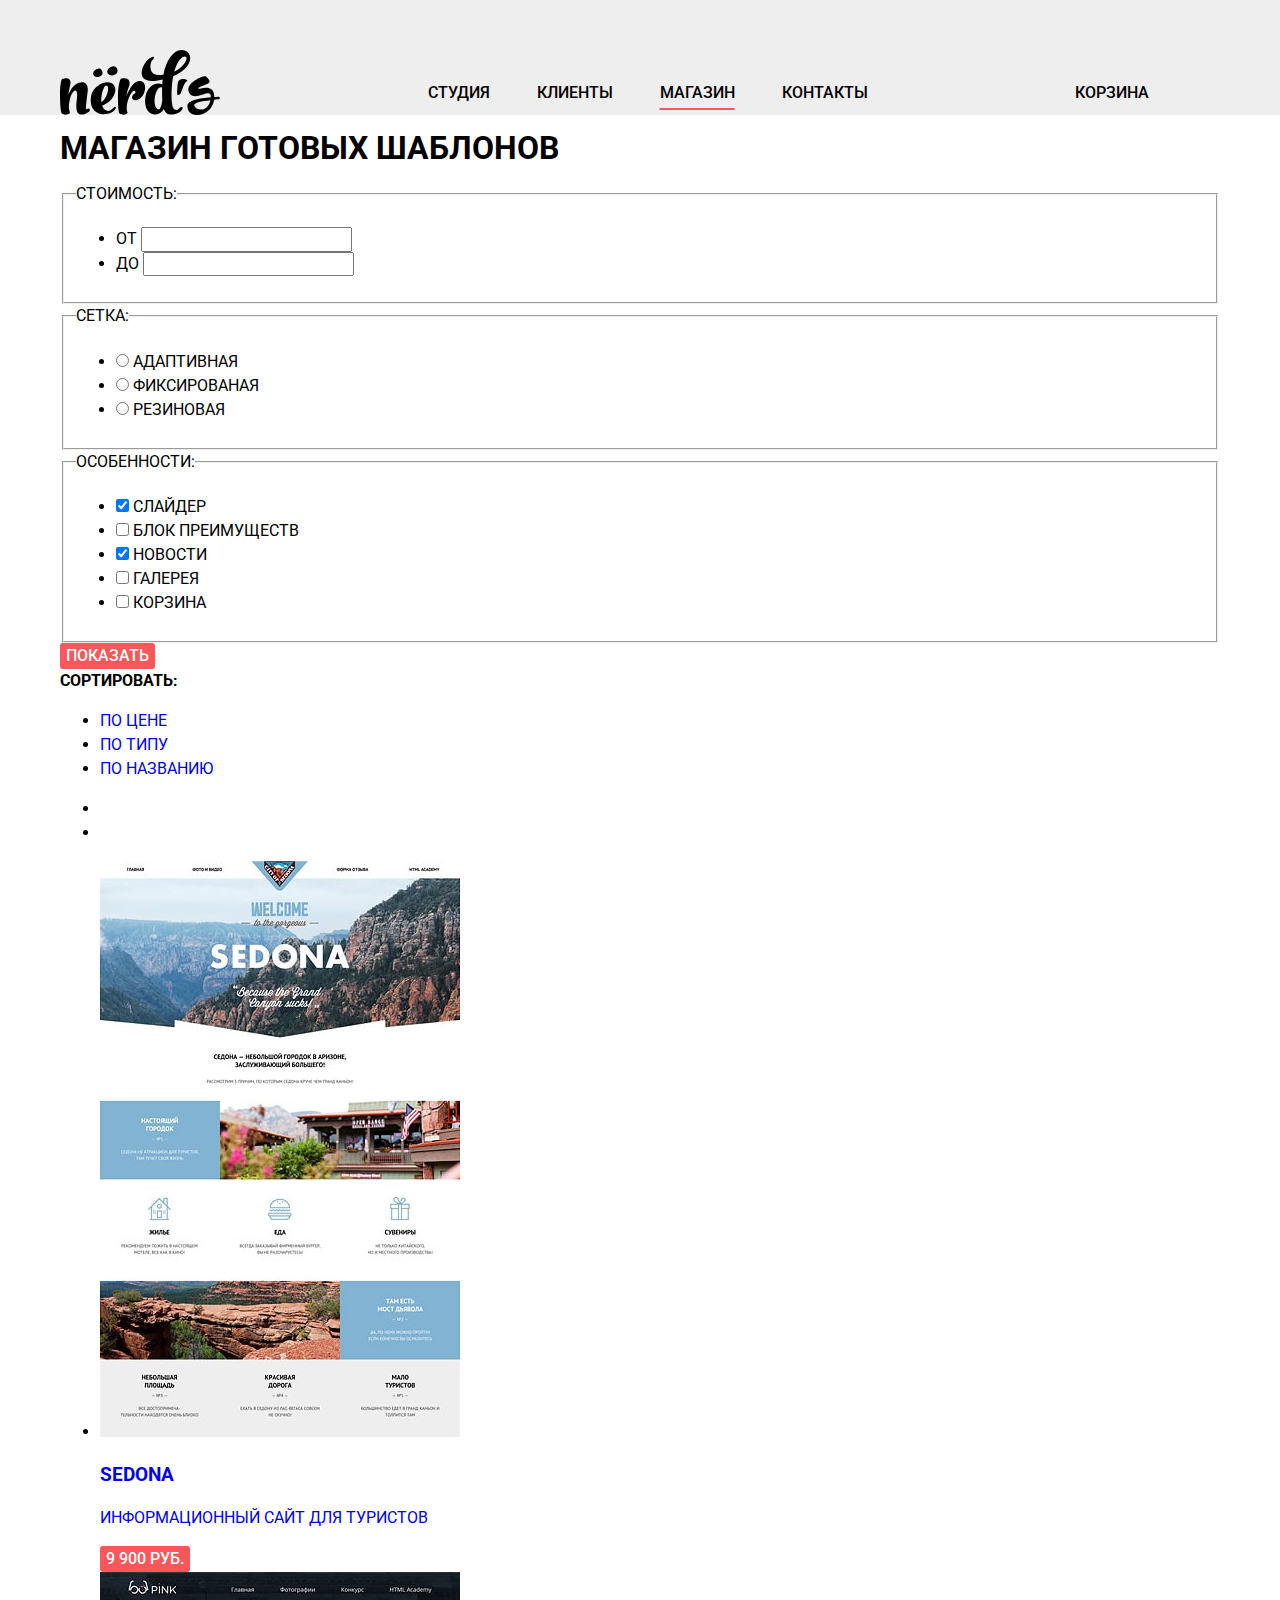
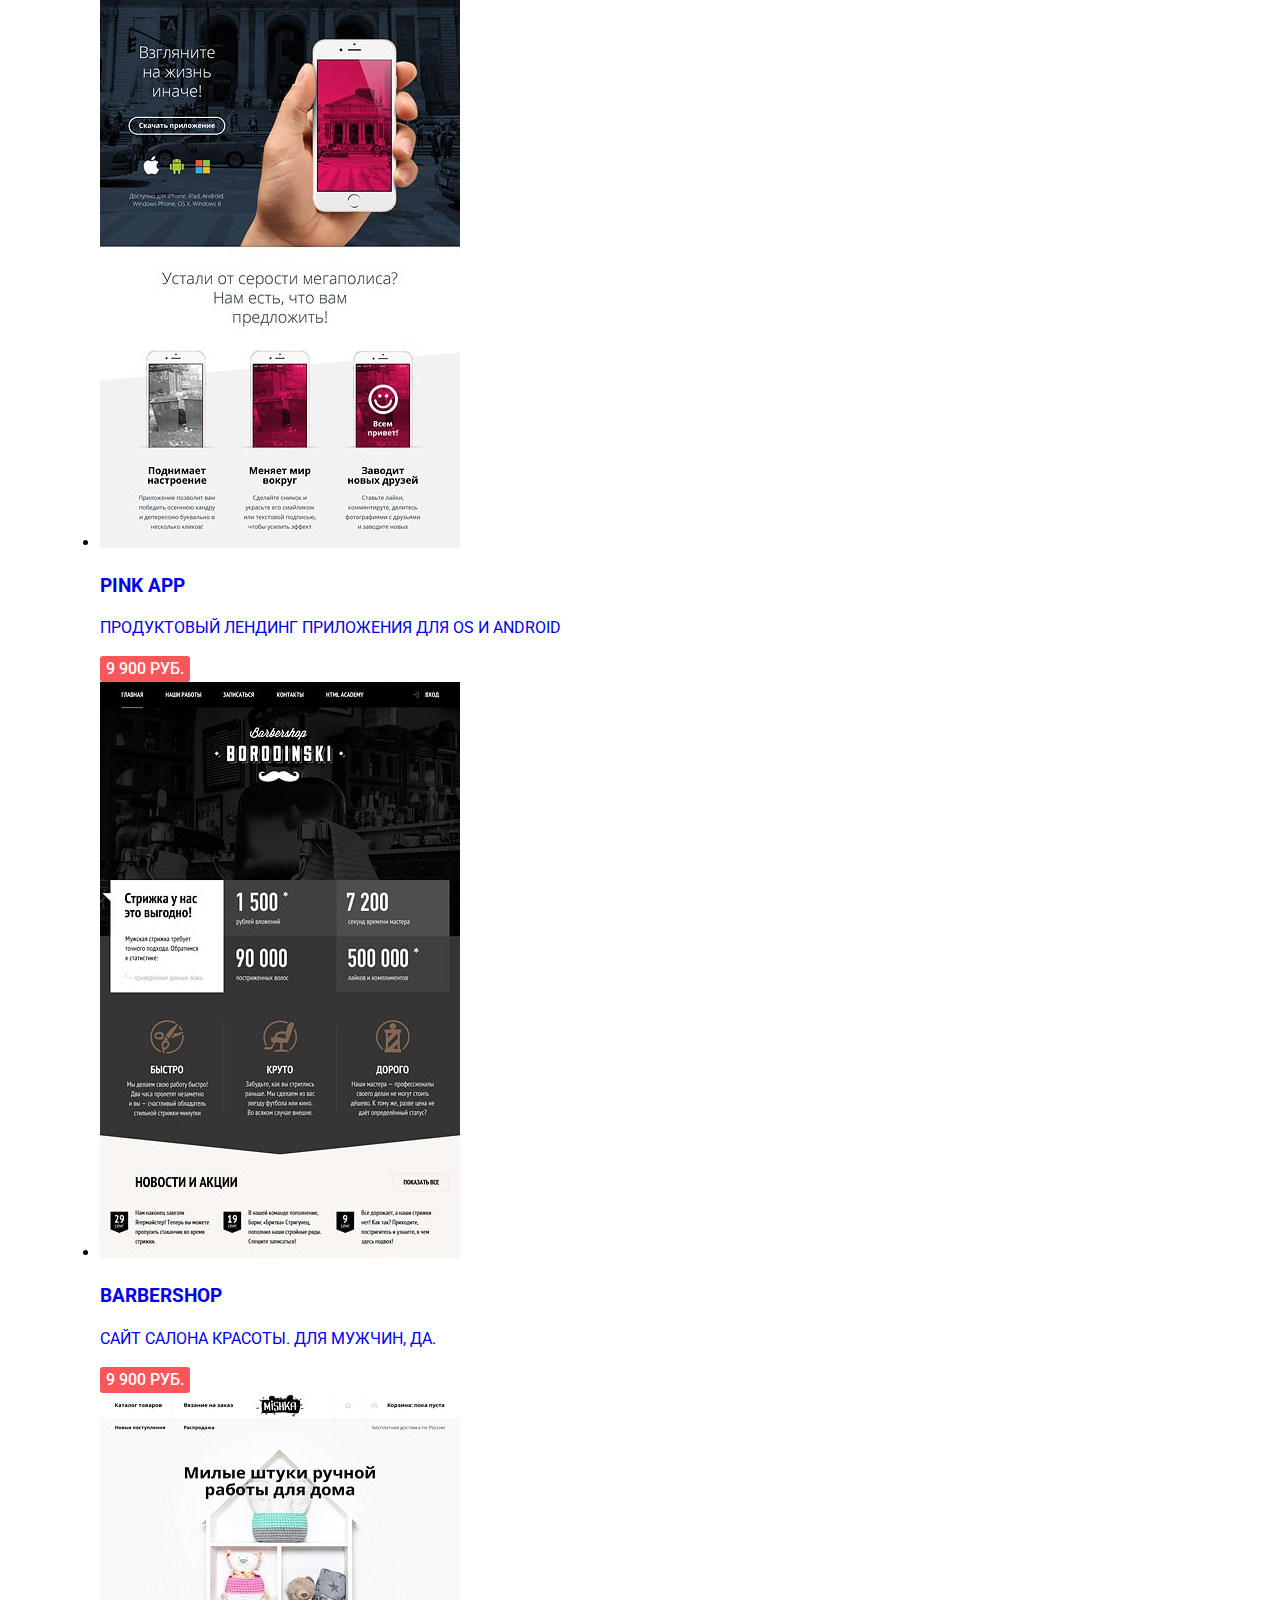
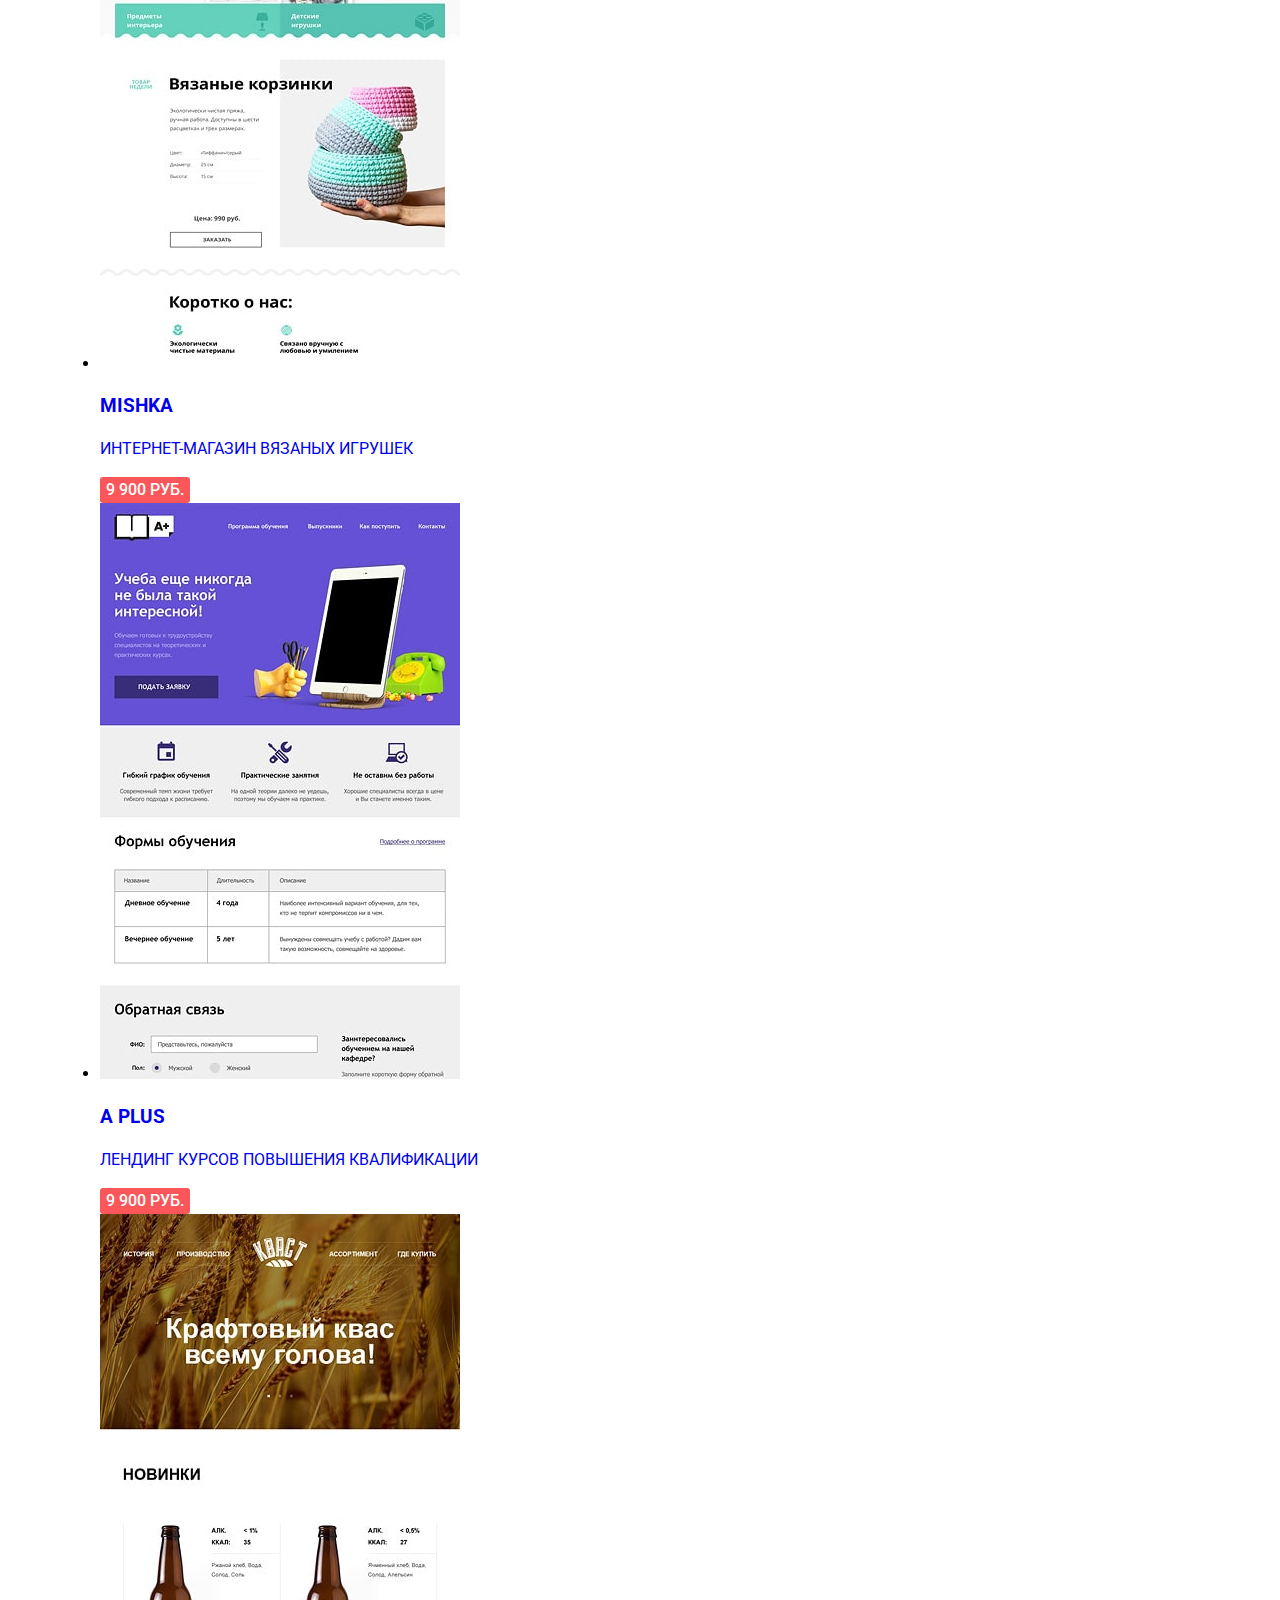
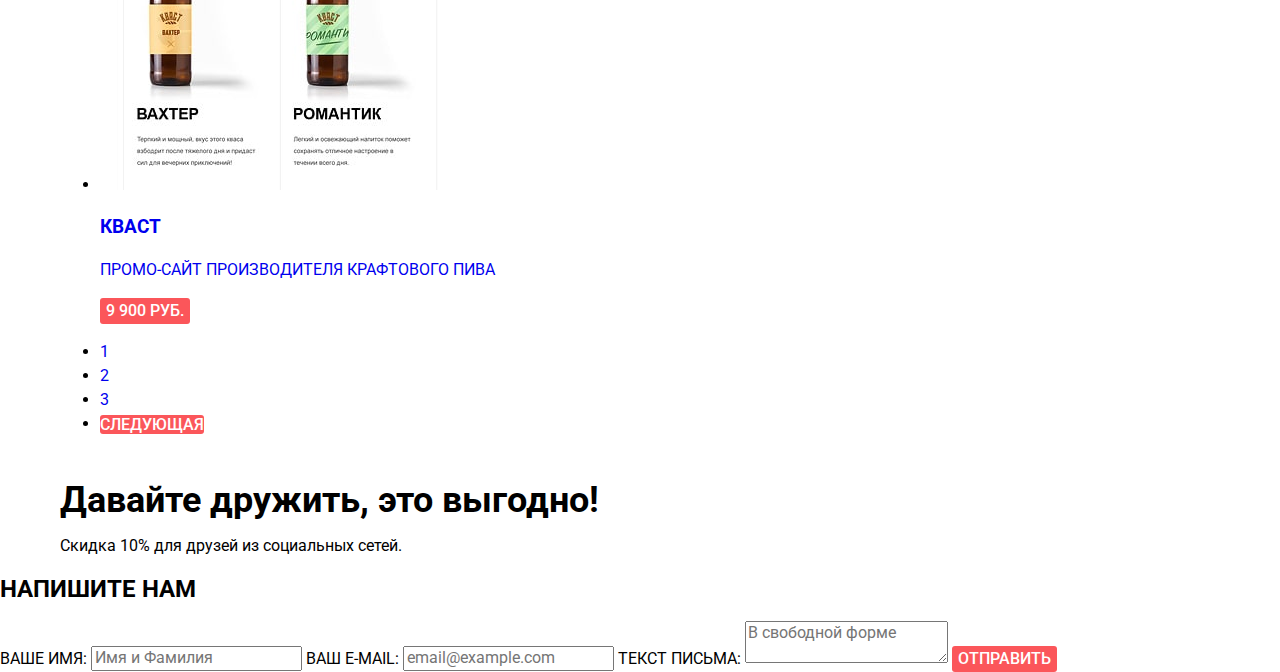
==== catalog.html @ 5591946a "правки по стилям" ====
<!DOCTYPE html>
<html lang="ru">
<head>
    <meta charset="UTF-8">
    <title>Каталог</title>
    <link rel="stylesheet" href="сss/normalize.css">
    <link rel="stylesheet" href="сss/style.css">
    <link rel="preconnect" href="https://fonts.googleapis.com">
<link rel="preconnect" href="https://fonts.gstatic.com" crossorigin>
<link href="https://fonts.googleapis.com/css2?family=Roboto:wght@400;500;700&display=swap" rel="stylesheet">
</head>
<body>
<header class="main-header">
    <div class="container">
    <nav class="site-navigation">
        <a class="main-header-logo" href="index.html">
        <img src="img/index-logo.svg" width="160" height="65" alt="Логотип компании Nerds">
        </a>
        <ul class="main-navigation">
            <li class="navigation-item">
                <a href="#">Студия</a>
            </li>
            <li class="navigation-item">
                <a href="#">Клиенты</a>
            </li>
            <li class="navigation-item">
                <a class="active" href="#">Магазин</a>
            </li>
            <li class="navigation-item">
                <a href="#">Контакты</a>
            </li>
        </ul>
        <ul class="user-navigation">
            <li>
                <a href="">Корзина</a>
            </li>
        </ul>
    </nav>
        </div>
</header>

<main class="container">
    <h1 class="page-header">Магазин готовых шаблонов</h1>
    <section class="main-filters">
        <h2 class="visually-hidden">Фильтр товаров</h2>
        <form action="https://echo.htmlcacademy.ru" method="post">
            <fieldset>
                <legend>Стоимость:</legend>
                <ul>
                    <li>
                        <label for="in">От</label>
                        <input type="number" name="in" id="in" min="0">
                    </li>
                    <li>
                        <label for="out">До</label>
                        <input type="number" name="out" id="out" max="30000">
                    </li>
                </ul>
            </fieldset>
            <fieldset>
                <legend>Сетка:</legend>
                <ul>
                    <li class="filter-option">
                        <input type="radio" name="product-group" value="adaptive" id="filter-adaptive">
                        <label for="filter-adaptive">Адаптивная</label>
                    </li>
                    <li class="filter-option">
                        <input type="radio" name="product-group" value="fix" id="filter-fix">
                        <label for="filter-fix">Фиксированая</label>
                    </li>
                    <li class="filter-option">
                        <input type="radio" name="product-group" value="rubber" id="filter-rubber">
                        <label for="filter-rubber">Резиновая</label>
                    </li>
                </ul>
            </fieldset>
            <fieldset>
                <legend>Особенности:</legend>
                <ul>
                    <li>
                        <input type="checkbox" name="slider" id="filter-slider" checked>
                        <label for="filter-slider">Слайдер</label>
                    </li>
                    <li>
                        <input type="checkbox" name="advantages" id="filter-advantages">
                        <label for="filter-advantages">Блок преимуществ</label>
                    </li>
                    <li>
                        <input type="checkbox" name="news" id="filter-news" checked>
                        <label for="filter-news">Новости</label>
                    </li>
                    <li>
                        <input type="checkbox" name="gallery" id="filter-gallery">
                        <label for="filter-gallery">Галерея</label>
                    </li>
                    <li>
                        <input type="checkbox" name="shopping-cart" id="filter-shopping-cart">
                        <label for="filter-shopping-cart">Корзина</label>
                    </li>
                </ul>
            </fieldset>
            <button class="button" type="submit">Показать</button>
        </form>
    </section>
    <section class="catalog">
        <h2 class="visually-hidden">Каталог шаблонов</h2>
        <b>Сортировать:</b>
        <ul class="type-sorting-list">
            <li>
                <a href="#">По цене</a>
            </li>
            <li>
                <a href="#">По типу</a>
            </li>
            <li>
                <a href="#">По названию</a>
            </li>
        </ul>
        <ul class="direction-sorting-list">
            <li>
                <a href="#">
                    <span class="visually-hidden">По убыванию</span>
                </a>
            </li>
            <li>
                <a href="#">
                    <span class="visually-hidden">По возрастанию</span>
                </a>
            </li>
        </ul>
        <ul class="catalog-list">
            <li class="catalog-item">
                <img src="img/sedona.jpg" width="360" height="576" alt="Фото проекта Sedona">
                <a href="#">
                    <h3>Sedona</h3>
                    <p>Информационный сайт для туристов</p>
                    <button class="button" type="submit">9 900 руб.</button>
                </a>
            </li>
            <li class="catalog-item">
                <img src="img/pink.jpg" width="360" height="576" alt="Фото проекта Pink">
                <a href="#">
                    <h3>Pink app</h3>
                    <p>Продуктовый лендинг приложения для OS и Android</p>
                    <button class="button" type="submit">9 900 руб.</button>
                </a>
            </li>
            <li class="catalog-item">
                <img src="img/barbershop.jpg" width="360" height="576" alt="Фото проекта borodinski">
                <a href="#">
                    <h3>Barbershop</h3>
                    <p>Сайт салона красоты. Для мужчин, да.</p>
                    <button class="button" type="submit">9 900 руб.</button>
                </a>
            </li>
            <li class="catalog-item">
                <img src="img/mishka.jpg" width="360" height="576" alt="Фото проекта Mishka">
                <a href="#">
                    <h3>Mishka</h3>
                    <p>Интернет-магазин вязаных игрушек</p>
                    <button class="button" type="submit">9 900 руб.</button>
                </a>
            </li>
            <li class="catalog-item">
                <img src="img/aplus.jpg" width="360" height="576" alt="Фото проекта apple">
                <a href="#">
                    <h3>A plus</h3>
                    <p>Лендинг курсов повышения квалификации</p>
                    <button class="button" type="submit">9 900 руб.</button>
                </a>
            </li>
            <li class="catalog-item">
                <img src="img/kvast.jpg" width="360" height="576" alt="Фото проекта Kvast">
                <a href="#">
                    <h3>Кваст</h3>
                    <p>Промо-сайт производителя крафтового пива</p>
                    <button class="button" type="submit">9 900 руб.</button>
                </a>
            </li>
        </ul>
    </section>
    <ul class="pagination-list">
        <li class="pagination-item">
            <a class="current" href="#">1</a>
        </li>
        <li class="pagination-item ">
            <a href="#">2</a>
        </li>
        <li class="pagination-item ">
            <a href="#">3</a>
        </li>
        <li class="pagination-item ">
            <a class="next-page button" href="#">Следующая</a>
        </li>
    </ul>
</main>

<footer class="main-footer container">
    <ul class="social-list">
        <li class="social-item">
            <a href="https://vk.com">
                <img src="img/vk-icon.svg" width="26" height="15" alt="Ссылка на Вконтакте">
            </a>
        </li>
        <li class="social-item">
            <a href="https://facebook.com">
                <img src="img/fb-icon.svg" width="12" height="22" alt="Ссылка на facebook.com">
            </a>
        </li>
        <li class="social-item">
            <a href="https://instagram.com">
                <img src="img/insta-icon.svg" width="21" height="21" alt="Ссылка на instagram.com">
            </a>
        </li>
    </ul>
    <b class="slogan">Давайте дружить, это выгодно!</b>
    <p class="discount">Скидка 10% для друзей из социальных сетей.</p>
</footer>

<section class="write-us">
    <h2>Напишите нам</h2>
    <form action="https://echo.htmlcacademy.ru" method="post">
        <label for="name">Ваше имя:</label>
        <input type="text" name="name" id="name" placeholder="Имя и Фамилия" required>
        <label for="e-mail">Ваш e-mail:</label>
        <input type="text" name="email" id="e-mail" placeholder="email@example.com" required>
        <label for="text">Текст письма:</label>
        <textarea id="text" placeholder="В свободной форме" required></textarea>
        <button class="button" type="submit">Отправить</button>
    </form>
</section>

</body>
</html>
---- сss/style.css ----
:root {
    --color-primary: #fb565a;
    --color-second: #00ca74;
    --color-third: #efc84a;
    --color-fourth: #eeeeee;
    --color-fifth: #000000;
}

/*Временно отключил блоки*/
.block-hero-2,
.block-hero-3 {
    display: none;
}

body {
    padding: 0;
    margin: 0;
    font-family: 'Roboto', sans-serif;
    font-size: 16px;
    line-height: 24px;
    font-weight: 400;
    text-transform: uppercase;
    background-color: #ffffff;
}

.container {
    width: 1160px;
    margin: 0 auto;
    padding: 0 20px;
}

.visually-hidden:not(:focus):not(:active) {
    position: absolute;
    width: 1px;
    height: 1px;
    margin: -1px;
    border: 0;
    padding: 0;
    white-space: nowrap;
    clip-path: inset(100%);
    clip: rect(0 0 0 0);
    overflow: hidden;
}

a {
    text-decoration: none;
}

img {
max-width: 100%;
height: auto;
}

.button {
    font: inherit;
    text-align: center;
    color: #ffffff;
    vertical-align: middle;
    text-transform: uppercase;
    background-color: var(--color-primary);
    border: none;
    border-radius: 3px;
    font-weight: 500;
}

.main-header {
    background-color: var(--color-fourth);
}

.main-header .container {
    display: flex;
    justify-content: space-between;
}

.site-navigation {
    display: flex;
    flex-wrap: wrap;
    width: 1160px;
    justify-content: space-between;
    padding-top: 50px;
}

.main-header-logo {
    width: 160px;
    height: 65px;
}

.main-header-logo:hover {
    opacity: 0.8;
}

.main-header-logo:active {
    opacity: 0.3;
}

.main-navigation {
    display: flex;
    justify-content: space-between;
    width: 440px;
    margin: 0;
    padding: 0;
    padding-top: 28px;
    list-style: none;
}

.main-navigation a {
    font-size: 16px;
    line-height: 30px;
    font-weight: 500;
    color: var(--color-fifth);
}

.user-navigation {
    width: 145px;
    margin: 0;
    padding: 0;
    padding-top: 28px;
    list-style: none;
}

.user-navigation a {
    font-size: 16px;
    line-height: 30px;
    font-weight: 500;
    color: var(--color-fifth);
}

.main-navigation a:hover,
.user-navigation a:hover {
    color: var(--color-primary);
}

.main-navigation a:active,
.user-navigation a:active {
    color: var(--color-fifth);
    opacity: 0.3;
}

.active {
    text-decoration-line: underline;
    text-decoration-style: solid;
    text-decoration-color: var(--color-primary);
    text-decoration-thickness: 2px;
    text-underline-offset: 10px;
}

.wrapper {
    background-color: var(--color-fourth);
}

.slider {
    margin-bottom: 80px;
}

.sliders-list {
    width: 400px;
    margin: 0;
    padding: 0;
    list-style: none;
}

.slide {
    padding-top: 80px;
    padding-bottom: 80px;
}

.slide p:first-child {
    margin: 0;
    margin-bottom: 25px;
    padding: 0;
    font-size: 55px;
    line-height: 55px;
    text-transform: none;
    font-weight: 500;
    color: var(--color-fifth);
}

.slide p:nth-child(2) {
    margin: 0;
    padding: 0;
    margin-bottom: 45px;
    font-size: 16px;
    line-height: 24px;
    font-weight: 400;
    text-transform: none;
    color: var(--color-fifth);
}

.slide a {
    padding: 18px 53px;
    font-size: 18px;
    line-height: 18px;
    font-weight: 500;
}

.slide a:hover {
    background-color: #e74246;
}

.slide a:active {
    background-color: #d7373b;
    color: rgba(255, 255, 255, 0.3);
}

.services {
    padding-bottom: 80px;
    margin-bottom: 40px;
    border-bottom: 2px solid var(--color-fourth);
}

.services-list {
    width: 1100px;
    display: flex;
    justify-content: space-between;
    flex-wrap: wrap;
    margin: 0;
    padding: 0;

    list-style: none;
}

.services-item {
    display: flex;
    flex-direction: column;
    width: 300px;
}

.services-item img {
    order: 1;
}

.services-item h2 {
    margin: 0;
    padding: 0;
    padding-top: 30px;
    padding-bottom: 30px;
    order: 2;
}

.services-item p {
    order: 3;
    margin: 0;
    margin-bottom: 40px;
    padding: 0;
    text-transform: none;
}

.services-item button {
    width: 160px;
    order: 4;
    font-size: 16px;
    line-height: 18px;
    padding: 17px 40px;
}

.services-item:first-child button:hover {
    background-color: #e74246;
}

.services-item:first-child button:active {
    color: rgba(255,255,255,0.3);
    background-color: #d7373b;
}

.services-item:nth-child(2) button {
    background-color: var(--color-second);
}

.services-item:nth-child(2) button:hover {
    background-color: #00bc6c;
}

.services-item:nth-child(2) button:active {
    color: rgba(255,255,255,0.3);
    background-color: #00aa62;
}

.services-item:nth-child(3) button {
    background-color: var(--color-third);
}

.services-item:nth-child(3) button:hover {
    background-color: #eab534;
}

.services-item:nth-child(3) button:active {
    color: rgba(255,255,255,0.3);
    background-color: #e5a722;
}

.about-us {
    display: flex;
    justify-content: space-between;
    padding-bottom: 75px;
    border-bottom: 2px solid var(--color-fourth);
}

.company {
    width: 660px;
}

.company b {
    display: block;
    padding-top: 33px;
    font-size: 45px;
    line-height: 45px;
    font-weight: 500;
    text-transform: none;
}

.company p {
    margin: 0;
    margin-top: 45px;
    margin-bottom: 35px;
    padding: 0;
    text-transform: none;
}

.company h3 {
    font-size: 16px;
    line-height: 24px;
    font-weight: 700;
    margin-bottom: 40px;
}

.types-development-list {
    margin: 0;
    padding: 0;
    list-style: none;
}

.types-development-item {
    position: relative;
    padding-left: 35px;
    text-transform: none;
    margin-bottom: 30px;
}

.types-development-item::before {
    content: "";
    position: absolute;
    left: 0;
    top: 50%;
    transform: translateY(-50%);
    width: 25px;
    height: 2px;
    background-color: var(--color-primary);
}

.company-statistic {
    width: 360px;
}

.company-statistic img {
    margin-bottom: 40px;
}

.company-statistic b {
    display: block;
    font-weight: 700;
    margin-bottom: 50px;
}

.statistics-list {
    margin: 0;
    padding: 0;
    display: flex;
}

.statistics-list .statistics-item {
    display: flex;
    flex-direction: column;
    width: 120px;
}

.statistics-list .statistics-item dt {
    font-size: 45px;
    line-height: 45px;
    font-weight: 700;
    margin-bottom: 22px;
}

.statistics-list .statistics-item dt sup {
    font-size: 25px;
}

.statistics-list .statistics-item dd {
    margin: 0;
    padding: 0;
    text-transform: none;
}

.our-works {
    margin-bottom: 80px;
    border-bottom: 2px solid var(--color-fourth);
}

.our-works-list {
    display: flex;
    justify-content: space-between;
    align-items: center;
    margin: 0;
    padding: 0;
    padding-top: 46px;
    padding-bottom: 48px;
    list-style: none;
}

.our-works-item {
    position: relative;
}

.our-works-item:not(:nth-child(4n+4))::after {
    content: "";
    position: absolute;
    width: 2px;
    height: 52px;
    right: -70px;
    bottom: 60%;
    transform: translateY(50%);
    background-color: #eee;
}

.our-works-item a {
    opacity: 0.2;
}

.our-works-item a:hover {
    opacity: unset;
    transition: .6s ease-in-out;
}

.our-works-item:active {
    opacity: 0.2;
}

.contacts {
    position: relative;
    margin-bottom: 70px;
}

.contacts img {
    position: absolute;
    top: 0;
    left: 50%;
    z-index: 1;
    width: 100%;
    height: 416px;
    transform: translateX(-50%);
    object-fit: cover;
    object-position: 50% 50%;
}

.contacts iframe {
    position: relative;
    z-index: 2;
    width: 100%;
    border: none;
}

.contacts-info {
    position: absolute;
    background-color: #ffffff;
    top: 52px;
    width: 220px;
    padding: 48px 50px 47px;
    z-index: 2;
}

.contacts-info b {
    font-size: 18px;
    line-height: 30px;
    font-weight: 700;
    color: var(--color-fifth);
}

.contacts-text {
    margin: 0;
    margin-bottom: 20px;
    padding: 24px 0 0;
    font-size: 16px;
    line-height: 18px;
    text-transform: none;
    color: #666666;
}

.contacts-info span {
    font-size: 16px;
    line-height: 18px;
    text-transform: none;
    color: #666666;
}

.contacts-tel {
    margin: 0;
    margin-bottom: 40px;
    padding: 0;
}

.contacts-tel a {
    font-size: 16px;
    line-height: 18px;
    text-transform: none;
    color: #666666;
}

.contacts-info button {
    padding-top: 18px;
    padding-right: 44px;
    padding-bottom: 19px;
    padding-left: 44px;
}

.contacts-info button:hover {
   background-color: #e74246;
}

.contacts-info button:active {
   color: rgba(255,255,255,0.3);
    background-color: #d7373b;
}

.social-list {
    width: 400px;
    display: flex;
    flex-wrap: wrap;
    margin: 0;
    padding: 0;
    list-style: none;
}

.social-item {
    margin-right: 12px;
}

.slogan {
    font-size: 36px;
    line-height: 36px;
    color: var(--color-fifth);
    text-transform: none;
    font-weight: 700;
}

.discount {
    font-size: 16px;
    line-height: 22px;
    font-weight: 400;
    color: var(--color-fifth);
    text-transform: none;
}
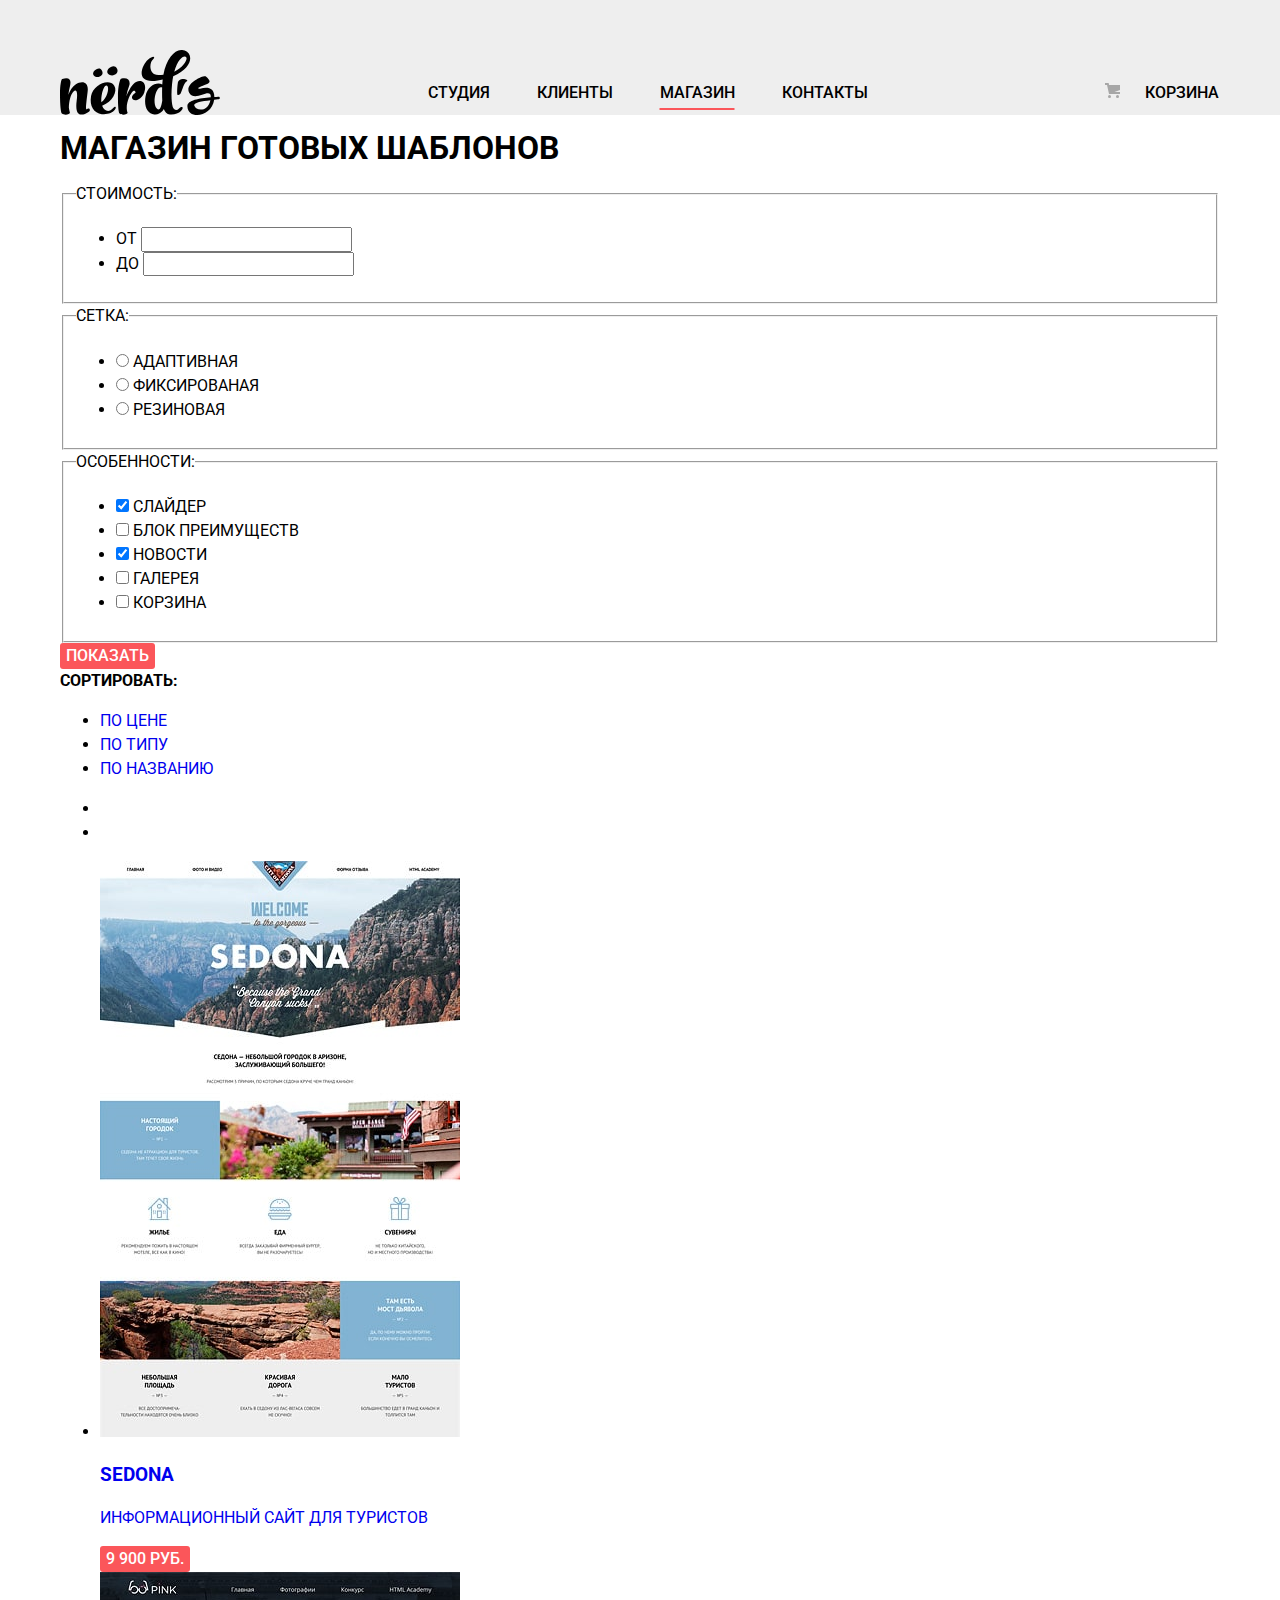
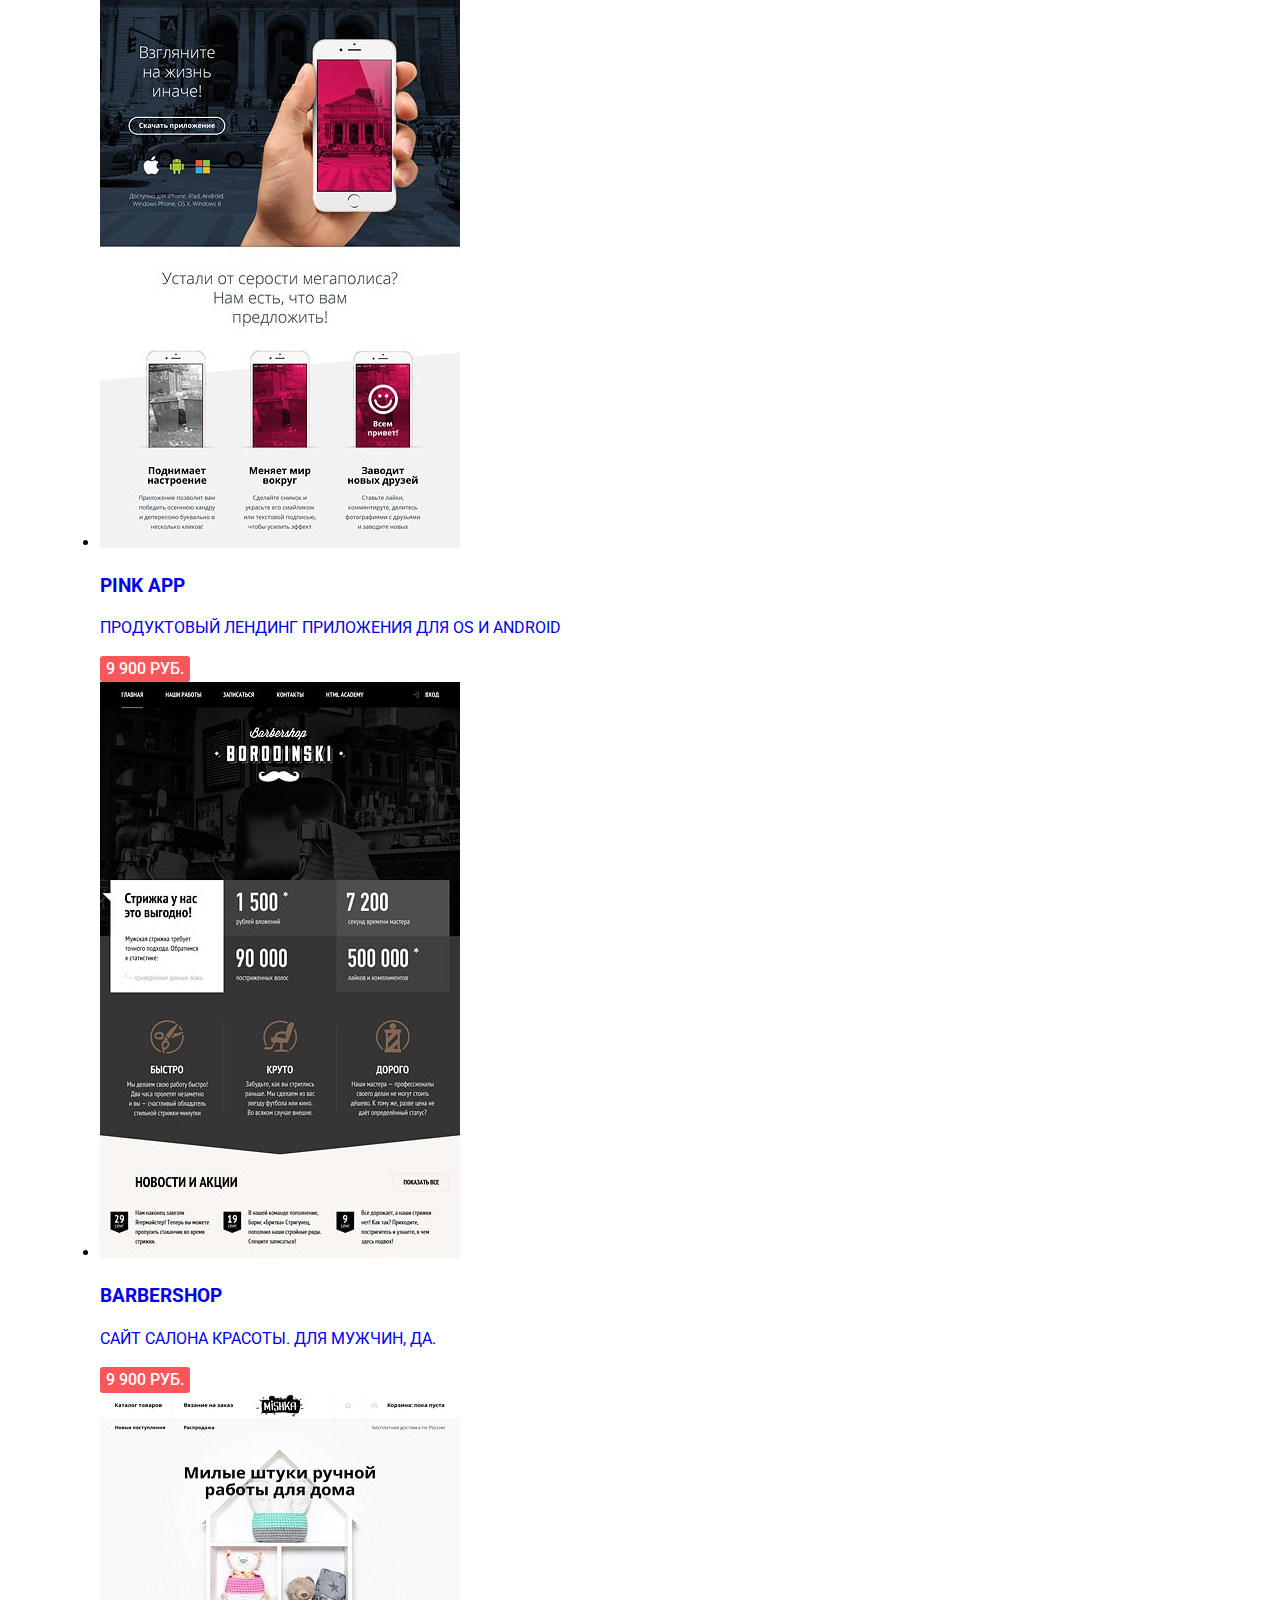
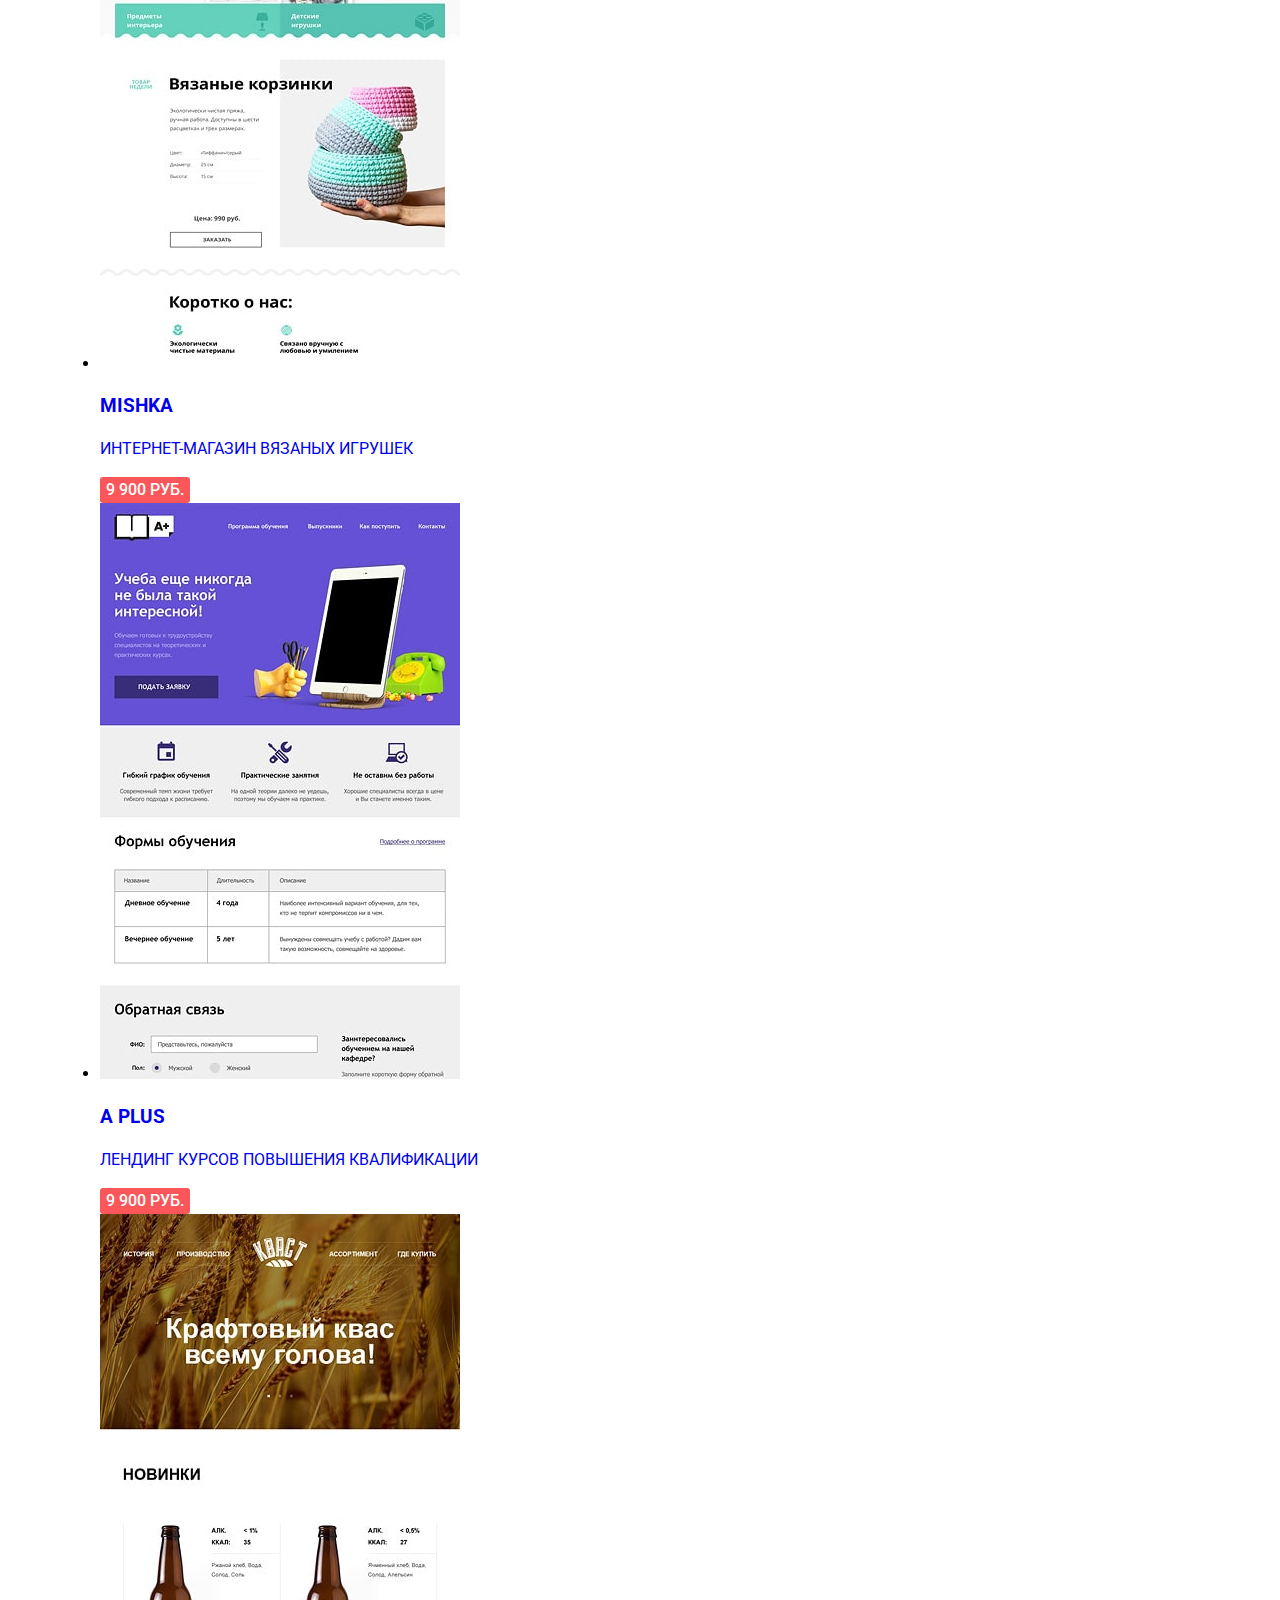
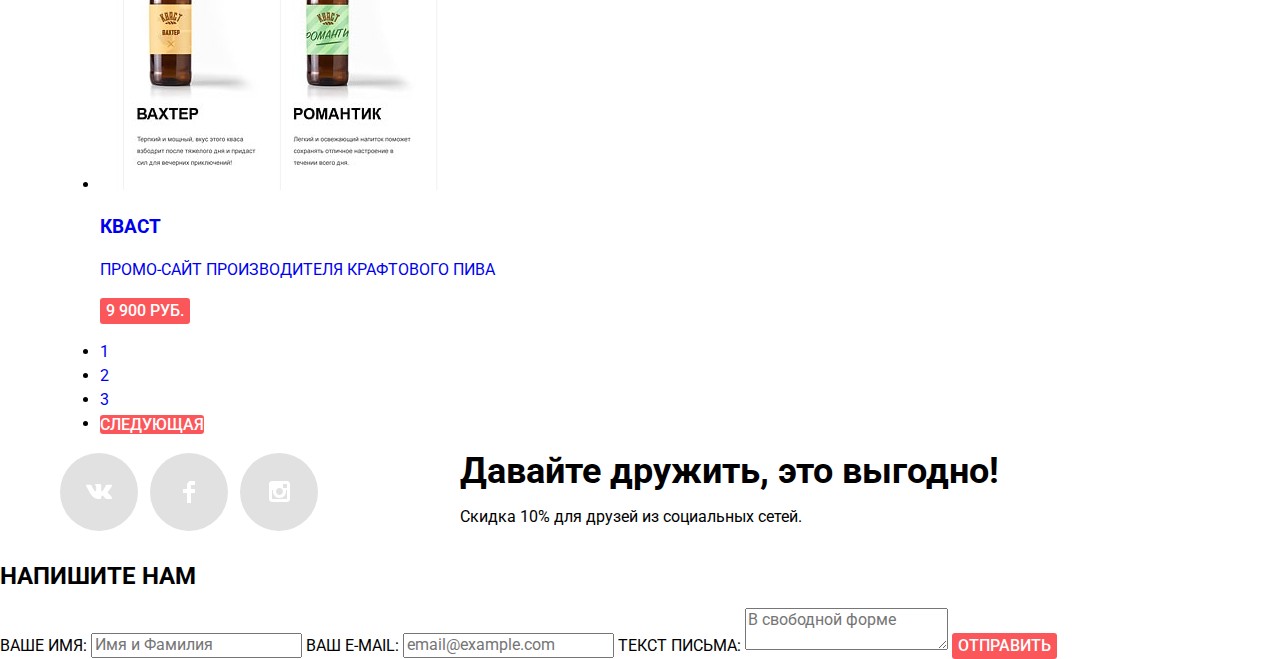
==== commit 46415fe8: "стилизовал ссылки на соц сети в футере на главной + на странице каталога" ====
--- a/catalog.html
+++ b/catalog.html
@@ -196,25 +196,30 @@
 </main>
 
 <footer class="main-footer container">
-    <ul class="social-list">
-        <li class="social-item">
-            <a href="https://vk.com">
-                <img src="img/vk-icon.svg" width="26" height="15" alt="Ссылка на Вконтакте">
-            </a>
-        </li>
-        <li class="social-item">
-            <a href="https://facebook.com">
-                <img src="img/fb-icon.svg" width="12" height="22" alt="Ссылка на facebook.com">
-            </a>
-        </li>
-        <li class="social-item">
-            <a href="https://instagram.com">
-                <img src="img/insta-icon.svg" width="21" height="21" alt="Ссылка на instagram.com">
-            </a>
-        </li>
-    </ul>
-    <b class="slogan">Давайте дружить, это выгодно!</b>
-    <p class="discount">Скидка 10% для друзей из социальных сетей.</p>
+    <div class="social-wrapper">
+        <ul class="social-list">
+            <li class="social-item">
+                <a href="https://vk.com">
+                    <img src="img/vk-icon.svg" width="26" height="15" alt="Ссылка на Вконтакте">
+                </a>
+            </li>
+            <li class="social-item">
+                <a href="https://facebook.com">
+                    <img src="img/fb-icon.svg" width="12" height="22" alt="Ссылка на facebook.com">
+                </a>
+            </li>
+            <li class="social-item">
+                <a href="https://instagram.com">
+                    <img src="img/insta-icon.svg" width="21" height="21" alt="Ссылка на instagram.com">
+                </a>
+            </li>
+        </ul>
+
+        <div class="page-offering">
+            <b class="slogan">Давайте дружить, это выгодно!</b>
+            <p class="discount">Скидка 10% для друзей из социальных сетей.</p>
+        </div>
+    </div>
 </footer>
 
 <section class="write-us">
--- a/сss/style.css
+++ b/сss/style.css
@@ -47,8 +47,8 @@
 }
 
 img {
-max-width: 100%;
-height: auto;
+    max-width: 100%;
+    height: auto;
 }
 
 .button {
@@ -111,6 +111,7 @@
 }
 
 .user-navigation {
+    position: relative;
     width: 145px;
     margin: 0;
     padding: 0;
@@ -118,7 +119,20 @@
     list-style: none;
 }
 
+.user-navigation li:before {
+    content: "";
+    position: absolute;
+    width: 17px;
+    height: 17px;
+    top: 50%;
+    left: 30px;
+    background-image: url("../img/busket.svg");
+    background-repeat: no-repeat;
+    background-position: 0 0;
+}
+
 .user-navigation a {
+    padding-left: 70px;
     font-size: 16px;
     line-height: 30px;
     font-weight: 500;
@@ -258,7 +272,7 @@
 }
 
 .services-item:first-child button:active {
-    color: rgba(255,255,255,0.3);
+    color: rgba(255, 255, 255, 0.3);
     background-color: #d7373b;
 }
 
@@ -271,7 +285,7 @@
 }
 
 .services-item:nth-child(2) button:active {
-    color: rgba(255,255,255,0.3);
+    color: rgba(255, 255, 255, 0.3);
     background-color: #00aa62;
 }
 
@@ -284,7 +298,7 @@
 }
 
 .services-item:nth-child(3) button:active {
-    color: rgba(255,255,255,0.3);
+    color: rgba(255, 255, 255, 0.3);
     background-color: #e5a722;
 }
 
@@ -512,12 +526,17 @@
 }
 
 .contacts-info button:hover {
-   background-color: #e74246;
+    background-color: #e74246;
 }
 
 .contacts-info button:active {
-   color: rgba(255,255,255,0.3);
+    color: rgba(255, 255, 255, 0.3);
     background-color: #d7373b;
+}
+
+.social-wrapper {
+    display: flex;
+
 }
 
 .social-list {
@@ -531,6 +550,28 @@
 
 .social-item {
     margin-right: 12px;
+}
+
+.social-item a {
+    display: flex;
+    justify-content: center;
+    align-items: center;
+    width: 78px;
+    height: 78px;
+    background-color: #e1e1e1;
+    border-radius: 50%;
+}
+
+.social-item a:hover {
+    background-color: #e74246;
+}
+
+.social-item a:active {
+    background-color: #d7373b;
+}
+
+.social-item a:active img {
+    opacity: 0.3;
 }
 
 .slogan {
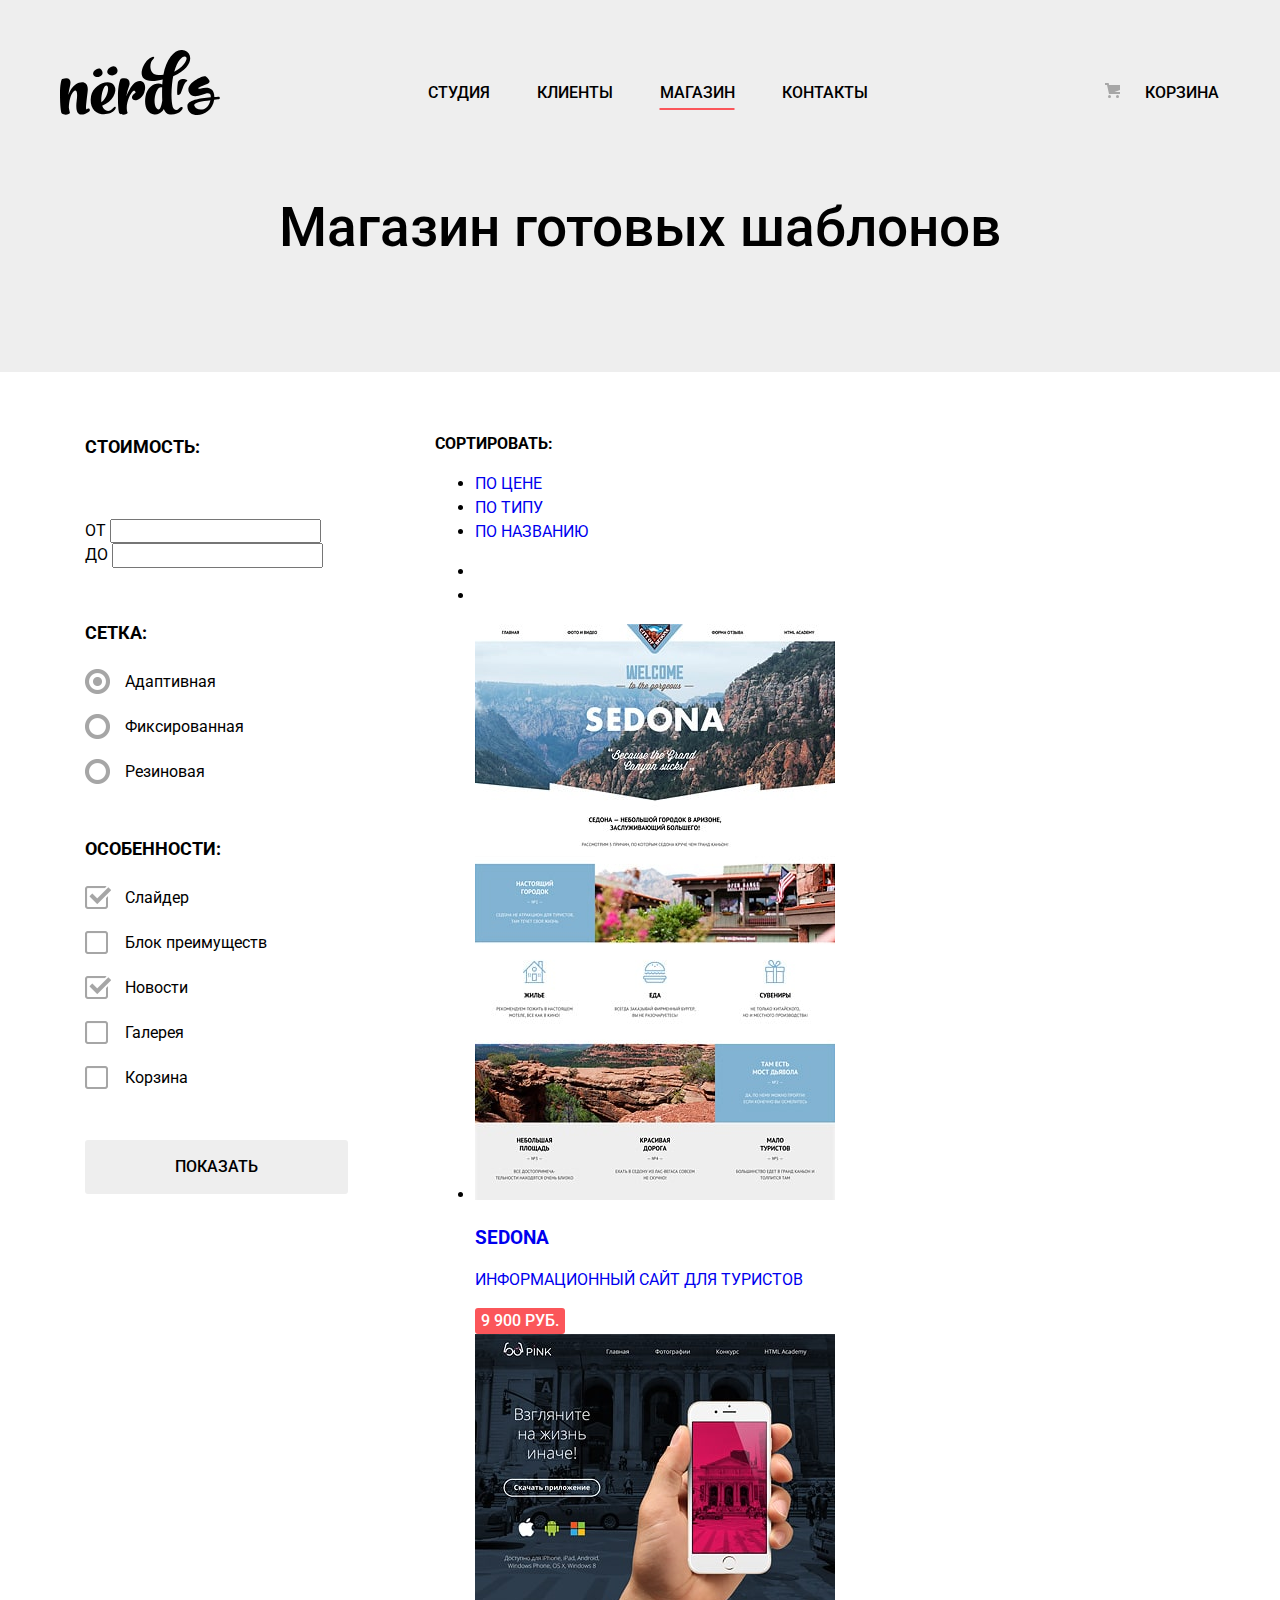
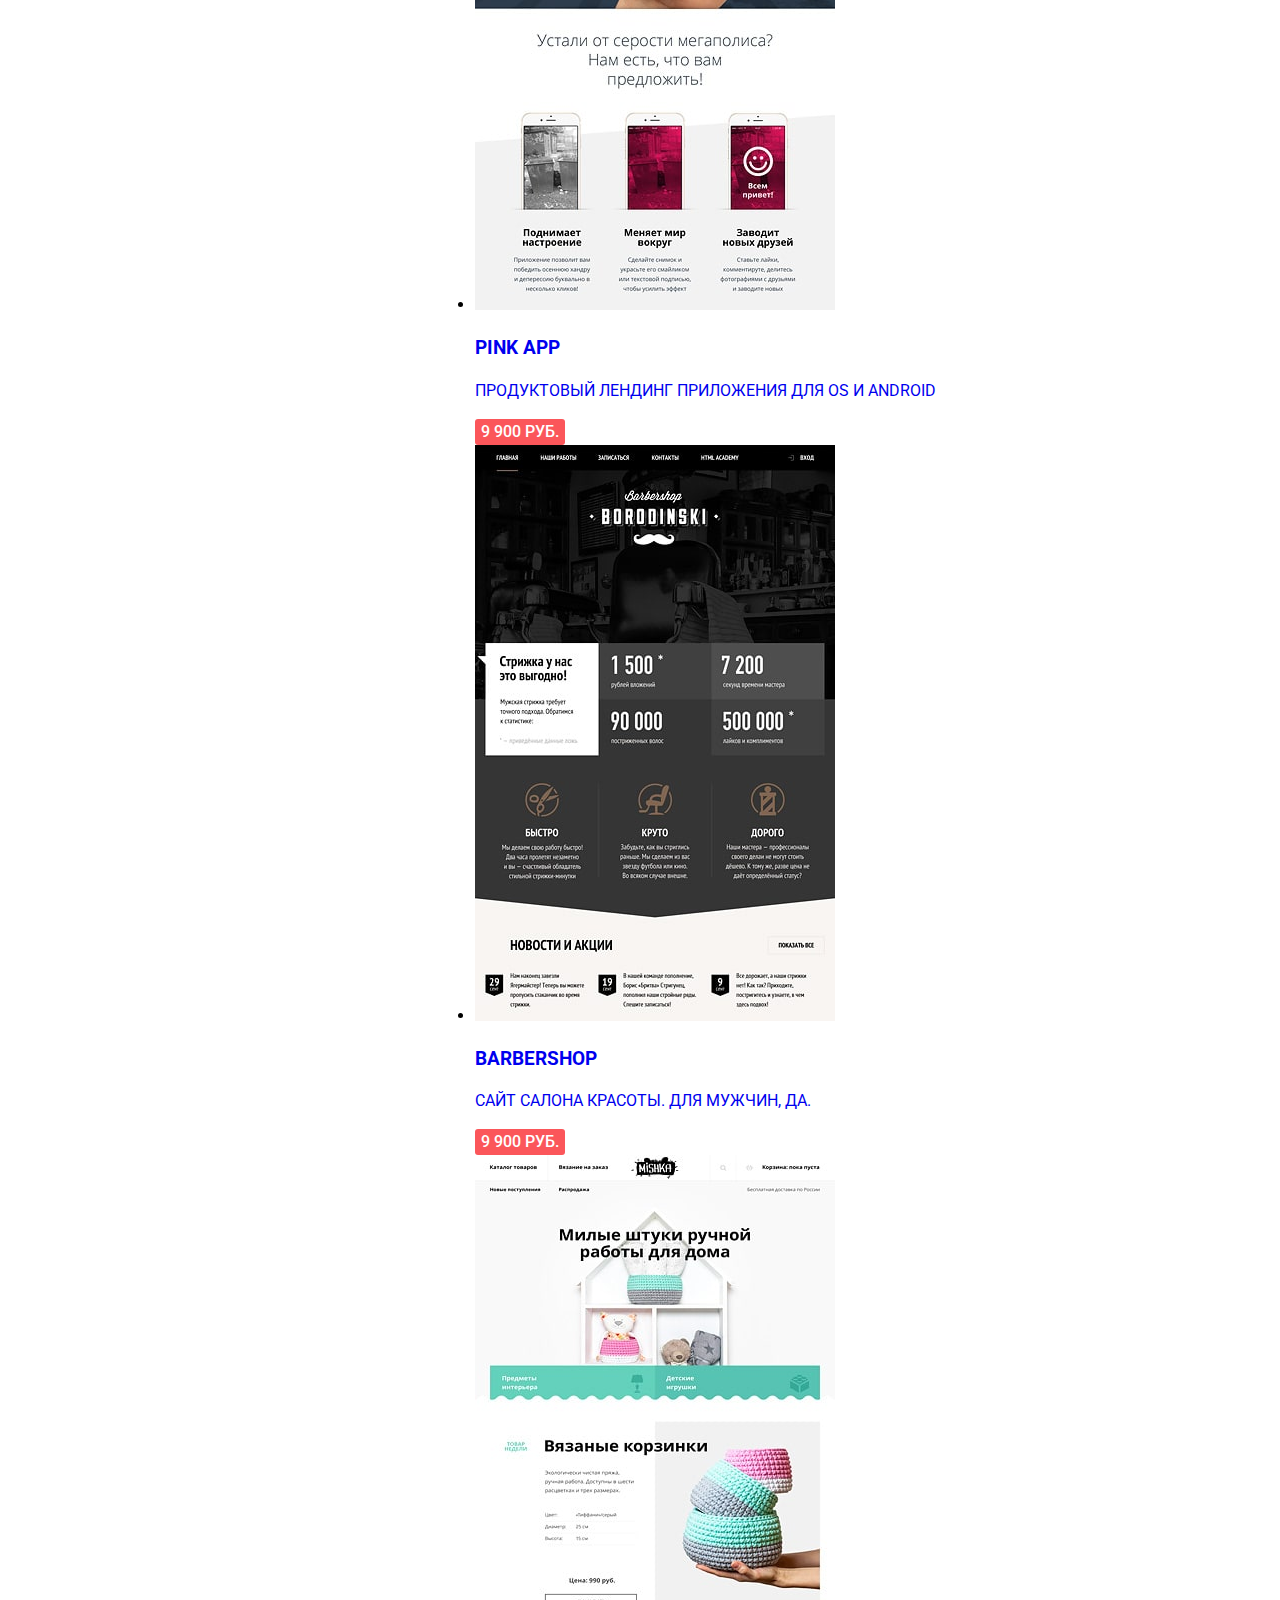
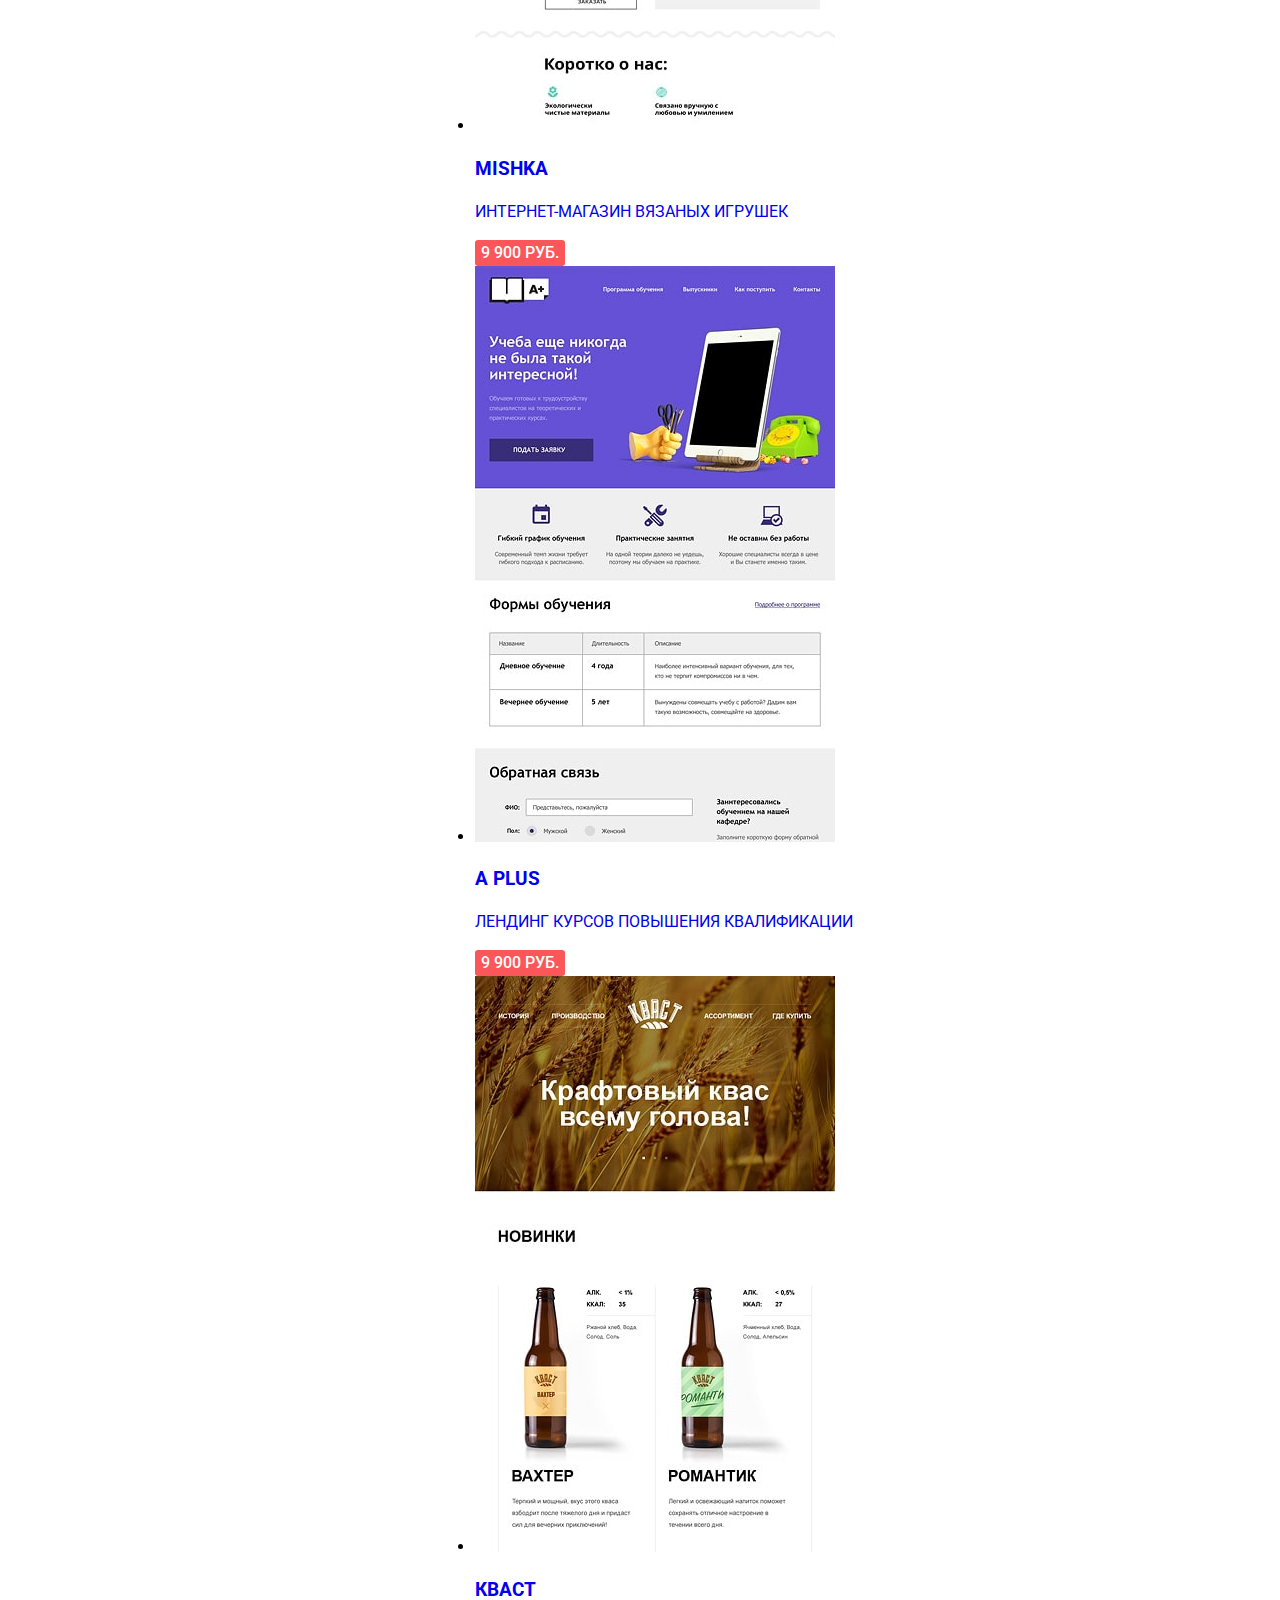
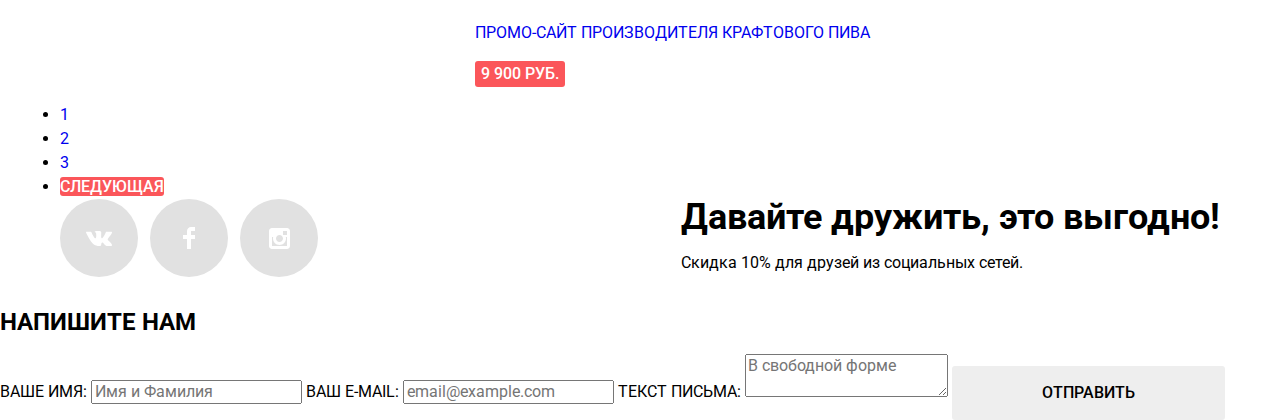
==== commit ac87041b: "add checkbox & radio" ====
--- a/catalog.html
+++ b/catalog.html
@@ -6,180 +6,211 @@
     <link rel="stylesheet" href="сss/normalize.css">
     <link rel="stylesheet" href="сss/style.css">
     <link rel="preconnect" href="https://fonts.googleapis.com">
-<link rel="preconnect" href="https://fonts.gstatic.com" crossorigin>
-<link href="https://fonts.googleapis.com/css2?family=Roboto:wght@400;500;700&display=swap" rel="stylesheet">
+    <link rel="preconnect" href="https://fonts.gstatic.com" crossorigin>
+    <link href="https://fonts.googleapis.com/css2?family=Roboto:wght@400;500;700&display=swap" rel="stylesheet">
 </head>
 <body>
 <header class="main-header">
     <div class="container">
-    <nav class="site-navigation">
-        <a class="main-header-logo" href="index.html">
-        <img src="img/index-logo.svg" width="160" height="65" alt="Логотип компании Nerds">
-        </a>
-        <ul class="main-navigation">
-            <li class="navigation-item">
-                <a href="#">Студия</a>
-            </li>
-            <li class="navigation-item">
-                <a href="#">Клиенты</a>
-            </li>
-            <li class="navigation-item">
-                <a class="active" href="#">Магазин</a>
-            </li>
-            <li class="navigation-item">
-                <a href="#">Контакты</a>
-            </li>
-        </ul>
-        <ul class="user-navigation">
-            <li>
-                <a href="">Корзина</a>
-            </li>
-        </ul>
-    </nav>
+        <nav class="site-navigation">
+            <a class="main-header-logo" href="index.html">
+                <img src="img/index-logo.svg" width="160" height="65" alt="Логотип компании Nerds">
+            </a>
+            <ul class="main-navigation">
+                <li class="navigation-item">
+                    <a href="#">Студия</a>
+                </li>
+                <li class="navigation-item">
+                    <a href="#">Клиенты</a>
+                </li>
+                <li class="navigation-item">
+                    <a class="active" href="#">Магазин</a>
+                </li>
+                <li class="navigation-item">
+                    <a href="#">Контакты</a>
+                </li>
+            </ul>
+            <ul class="user-navigation">
+                <li>
+                    <a href="">Корзина</a>
+                </li>
+            </ul>
+        </nav>
+    </div>
+</header>
+
+<main>
+    <div class="page-wrapper">
+        <div class="container page-container">
+            <h1 class="page-header">Магазин готовых шаблонов</h1>
         </div>
-</header>
-
-<main class="container">
-    <h1 class="page-header">Магазин готовых шаблонов</h1>
-    <section class="main-filters">
-        <h2 class="visually-hidden">Фильтр товаров</h2>
-        <form action="https://echo.htmlcacademy.ru" method="post">
-            <fieldset>
-                <legend>Стоимость:</legend>
-                <ul>
-                    <li>
-                        <label for="in">От</label>
-                        <input type="number" name="in" id="in" min="0">
-                    </li>
-                    <li>
-                        <label for="out">До</label>
-                        <input type="number" name="out" id="out" max="30000">
-                    </li>
-                </ul>
-            </fieldset>
-            <fieldset>
-                <legend>Сетка:</legend>
-                <ul>
-                    <li class="filter-option">
-                        <input type="radio" name="product-group" value="adaptive" id="filter-adaptive">
-                        <label for="filter-adaptive">Адаптивная</label>
-                    </li>
-                    <li class="filter-option">
-                        <input type="radio" name="product-group" value="fix" id="filter-fix">
-                        <label for="filter-fix">Фиксированая</label>
-                    </li>
-                    <li class="filter-option">
-                        <input type="radio" name="product-group" value="rubber" id="filter-rubber">
-                        <label for="filter-rubber">Резиновая</label>
-                    </li>
-                </ul>
-            </fieldset>
-            <fieldset>
-                <legend>Особенности:</legend>
-                <ul>
-                    <li>
-                        <input type="checkbox" name="slider" id="filter-slider" checked>
-                        <label for="filter-slider">Слайдер</label>
-                    </li>
-                    <li>
-                        <input type="checkbox" name="advantages" id="filter-advantages">
-                        <label for="filter-advantages">Блок преимуществ</label>
-                    </li>
-                    <li>
-                        <input type="checkbox" name="news" id="filter-news" checked>
-                        <label for="filter-news">Новости</label>
-                    </li>
-                    <li>
-                        <input type="checkbox" name="gallery" id="filter-gallery">
-                        <label for="filter-gallery">Галерея</label>
-                    </li>
-                    <li>
-                        <input type="checkbox" name="shopping-cart" id="filter-shopping-cart">
-                        <label for="filter-shopping-cart">Корзина</label>
-                    </li>
-                </ul>
-            </fieldset>
-            <button class="button" type="submit">Показать</button>
-        </form>
-    </section>
-    <section class="catalog">
-        <h2 class="visually-hidden">Каталог шаблонов</h2>
-        <b>Сортировать:</b>
-        <ul class="type-sorting-list">
-            <li>
-                <a href="#">По цене</a>
-            </li>
-            <li>
-                <a href="#">По типу</a>
-            </li>
-            <li>
-                <a href="#">По названию</a>
-            </li>
-        </ul>
-        <ul class="direction-sorting-list">
-            <li>
-                <a href="#">
-                    <span class="visually-hidden">По убыванию</span>
-                </a>
-            </li>
-            <li>
-                <a href="#">
-                    <span class="visually-hidden">По возрастанию</span>
-                </a>
-            </li>
-        </ul>
-        <ul class="catalog-list">
-            <li class="catalog-item">
-                <img src="img/sedona.jpg" width="360" height="576" alt="Фото проекта Sedona">
-                <a href="#">
-                    <h3>Sedona</h3>
-                    <p>Информационный сайт для туристов</p>
-                    <button class="button" type="submit">9 900 руб.</button>
-                </a>
-            </li>
-            <li class="catalog-item">
-                <img src="img/pink.jpg" width="360" height="576" alt="Фото проекта Pink">
-                <a href="#">
-                    <h3>Pink app</h3>
-                    <p>Продуктовый лендинг приложения для OS и Android</p>
-                    <button class="button" type="submit">9 900 руб.</button>
-                </a>
-            </li>
-            <li class="catalog-item">
-                <img src="img/barbershop.jpg" width="360" height="576" alt="Фото проекта borodinski">
-                <a href="#">
-                    <h3>Barbershop</h3>
-                    <p>Сайт салона красоты. Для мужчин, да.</p>
-                    <button class="button" type="submit">9 900 руб.</button>
-                </a>
-            </li>
-            <li class="catalog-item">
-                <img src="img/mishka.jpg" width="360" height="576" alt="Фото проекта Mishka">
-                <a href="#">
-                    <h3>Mishka</h3>
-                    <p>Интернет-магазин вязаных игрушек</p>
-                    <button class="button" type="submit">9 900 руб.</button>
-                </a>
-            </li>
-            <li class="catalog-item">
-                <img src="img/aplus.jpg" width="360" height="576" alt="Фото проекта apple">
-                <a href="#">
-                    <h3>A plus</h3>
-                    <p>Лендинг курсов повышения квалификации</p>
-                    <button class="button" type="submit">9 900 руб.</button>
-                </a>
-            </li>
-            <li class="catalog-item">
-                <img src="img/kvast.jpg" width="360" height="576" alt="Фото проекта Kvast">
-                <a href="#">
-                    <h3>Кваст</h3>
-                    <p>Промо-сайт производителя крафтового пива</p>
-                    <button class="button" type="submit">9 900 руб.</button>
-                </a>
-            </li>
-        </ul>
-    </section>
-    <ul class="pagination-list">
+    </div>
+    <div class="container inner-wrapper">
+        <section class="container main-filters">
+            <h2 class="visually-hidden">Фильтр товаров</h2>
+            <form class="main-form" action="https://echo.htmlcacademy.ru" method="post">
+                <fieldset class="form-fieldset">
+                    <legend class="form-legend">Стоимость:</legend>
+                    <ul>
+                        <li>
+                            <label for="in">От</label>
+                            <input type="number" name="in" id="in" min="0">
+                        </li>
+                        <li>
+                            <label for="out">До</label>
+                            <input type="number" name="out" id="out" max="30000">
+                        </li>
+                    </ul>
+                </fieldset>
+                <fieldset class="form-fieldset">
+                    <legend class="form-legend">Сетка:</legend>
+                    <ul class="filter-option-list">
+                        <li class="filter-option">
+                            <label>
+                                <input class="check-input" type="radio" name="product-group" value="adaptive"
+                                       checked>
+                                <span class="radio"></span>
+                                Адаптивная
+                            </label>
+                        </li>
+                        <li class="filter-option">
+                            <label>
+                            <input class="check-input" type="radio" name="product-group" value="fix">
+                            <span class="radio"></span>
+                            Фиксированная
+                            </label>
+                        </li>
+                        <li class="filter-option">
+                            <label>
+                            <input class="check-input" type="radio" name="product-group" value="rubber">
+                            <span class="radio"></span>
+                            Резиновая
+                            </label>
+                        </li>
+                    </ul>
+                </fieldset>
+                <fieldset class="form-fieldset">
+                    <legend class="form-legend">Особенности:</legend>
+                    <ul class="filter-option-list">
+                        <li class="filter-option">
+                            <label>
+                                <input class="check-input" type="checkbox" name="slider" checked>
+                                <span class="checkbox"></span>
+                                Слайдер
+                            </label>
+                        </li>
+                        <li class="filter-option">
+                            <label>
+                            <input class="check-input" type="checkbox" name="advantages">
+                                <span class="checkbox"></span>
+                                Блок преимуществ
+                            </label>
+                        </li>
+                        <li class="filter-option">
+                            <label>
+                            <input class="check-input" type="checkbox" name="news"  checked>
+                                <span class="checkbox"></span>
+                                Новости
+                            </label>
+                        </li>
+                        <li class="filter-option">
+                            <label>
+                            <input class="check-input" type="checkbox" name="gallery">
+                                <span class="checkbox"></span>
+                                Галерея
+                            </label>
+                        </li>
+                        <li class="filter-option">
+                            <label>
+                            <input class="check-input" type="checkbox" name="shopping-cart">
+                            <span class="checkbox"></span>
+                                Корзина
+                            </label>
+                        </li>
+                    </ul>
+                </fieldset>
+                <button class="button" type="submit">Показать</button>
+            </form>
+        </section>
+        <section class="container catalog">
+            <h2 class="visually-hidden">Каталог шаблонов</h2>
+            <b>Сортировать:</b>
+            <ul class="type-sorting-list">
+                <li>
+                    <a href="#">По цене</a>
+                </li>
+                <li>
+                    <a href="#">По типу</a>
+                </li>
+                <li>
+                    <a href="#">По названию</a>
+                </li>
+            </ul>
+            <ul class="direction-sorting-list">
+                <li>
+                    <a href="#">
+                        <span class="visually-hidden">По убыванию</span>
+                    </a>
+                </li>
+                <li>
+                    <a href="#">
+                        <span class="visually-hidden">По возрастанию</span>
+                    </a>
+                </li>
+            </ul>
+            <ul class="catalog-list">
+                <li class="catalog-item">
+                    <img src="img/sedona.jpg" width="360" height="576" alt="Фото проекта Sedona">
+                    <a href="#">
+                        <h3>Sedona</h3>
+                        <p>Информационный сайт для туристов</p>
+                        <button class="button" type="submit">9 900 руб.</button>
+                    </a>
+                </li>
+                <li class="catalog-item">
+                    <img src="img/pink.jpg" width="360" height="576" alt="Фото проекта Pink">
+                    <a href="#">
+                        <h3>Pink app</h3>
+                        <p>Продуктовый лендинг приложения для OS и Android</p>
+                        <button class="button" type="submit">9 900 руб.</button>
+                    </a>
+                </li>
+                <li class="catalog-item">
+                    <img src="img/barbershop.jpg" width="360" height="576" alt="Фото проекта borodinski">
+                    <a href="#">
+                        <h3>Barbershop</h3>
+                        <p>Сайт салона красоты. Для мужчин, да.</p>
+                        <button class="button" type="submit">9 900 руб.</button>
+                    </a>
+                </li>
+                <li class="catalog-item">
+                    <img src="img/mishka.jpg" width="360" height="576" alt="Фото проекта Mishka">
+                    <a href="#">
+                        <h3>Mishka</h3>
+                        <p>Интернет-магазин вязаных игрушек</p>
+                        <button class="button" type="submit">9 900 руб.</button>
+                    </a>
+                </li>
+                <li class="catalog-item">
+                    <img src="img/aplus.jpg" width="360" height="576" alt="Фото проекта apple">
+                    <a href="#">
+                        <h3>A plus</h3>
+                        <p>Лендинг курсов повышения квалификации</p>
+                        <button class="button" type="submit">9 900 руб.</button>
+                    </a>
+                </li>
+                <li class="catalog-item">
+                    <img src="img/kvast.jpg" width="360" height="576" alt="Фото проекта Kvast">
+                    <a href="#">
+                        <h3>Кваст</h3>
+                        <p>Промо-сайт производителя крафтового пива</p>
+                        <button class="button" type="submit">9 900 руб.</button>
+                    </a>
+                </li>
+            </ul>
+        </section>
+    </div>
+    <ul class="container pagination-list">
         <li class="pagination-item">
             <a class="current" href="#">1</a>
         </li>
@@ -193,6 +224,7 @@
             <a class="next-page button" href="#">Следующая</a>
         </li>
     </ul>
+
 </main>
 
 <footer class="main-footer container">
--- a/сss/style.css
+++ b/сss/style.css
@@ -21,6 +21,7 @@
     font-weight: 400;
     text-transform: uppercase;
     background-color: #ffffff;
+    min-width: 1160px;
 }
 
 .container {
@@ -29,7 +30,7 @@
     padding: 0 20px;
 }
 
-.visually-hidden:not(:focus):not(:active) {
+.visually-hidden {
     position: absolute;
     width: 1px;
     height: 1px;
@@ -64,7 +65,7 @@
 }
 
 .main-header {
-    background-color: var(--color-fourth);
+    background-color: #eeeeee;
 }
 
 .main-header .container {
@@ -160,6 +161,7 @@
 
 .wrapper {
     background-color: var(--color-fourth);
+    width: 100%;
 }
 
 .slider {
@@ -534,9 +536,136 @@
     background-color: #d7373b;
 }
 
+.page-wrapper {
+    background-color: var(--color-fourth);
+    margin-bottom: 60px;
+}
+
+.page-container {
+    margin: 0 auto;
+}
+
+.page-header {
+    margin: 0;
+    padding: 0 20px;
+    padding-top: 85px;
+    padding-bottom: 117px;
+    text-align: center;
+    font-size: 55px;
+    line-height: 55px;
+    font-weight: 500;
+    text-transform: none;
+}
+
+.inner-wrapper {
+    display: flex;
+}
+
 .social-wrapper {
     display: flex;
-
+    justify-content: space-between;
+}
+
+.main-filters {
+    width: 300px;
+}
+
+.form-fieldset {
+    margin: 0;
+    padding: 0;
+    border: none;
+}
+
+.form-legend {
+    font-size: 18px;
+    line-height: 30px;
+    font-weight: 700;
+}
+
+.form-fieldset:first-child .form-legend {
+    margin-bottom: 57px;
+}
+
+.form-fieldset:not(:first-child) .form-legend {
+    margin-bottom: 22px;
+}
+
+.form-fieldset ul {
+    margin: 0;
+    margin-bottom: 50px;
+    padding: 0;
+    list-style: none;
+}
+
+.filter-option-list {
+    position: relative;
+}
+
+.filter-option {
+    margin-bottom: 21px;
+}
+
+.filter-option label {
+    padding-left: 36px;
+    font-size: 16px;
+    line-height: 20px;
+    text-transform: none;
+}
+
+.check-input {
+    position: relative;
+    appearance: none;
+}
+
+.radio {
+    position: absolute;
+    width: 25px;
+    height: 25px;
+    transform: translateY(-1px);
+    left: 0;
+    background-image: url("../img/radio-off.png");
+}
+
+.check-input:checked + .radio {
+    background-image: url("../img/radio-on.png");
+}
+
+.checkbox {
+    position: absolute;
+    width: 26px;
+    height: 23px;
+    left: 0;
+    background-image: url("../img/checkbox-off.png");
+    background-repeat: no-repeat;
+    background-position: 0 0;
+}
+
+.check-input:checked + .checkbox {
+    background-repeat: no-repeat;
+    background-image: url("../img/checkbox-on.png");
+    background-position: 0 0;
+}
+
+.catalog {
+    width: 760px;
+}
+
+form .button {
+    padding: 18px 90px;
+    background-color: var(--color-fourth);
+    color: var(--color-fifth);
+    font-size: 16px;
+    line-height: 18px;
+    font-weight: 500;
+}
+
+form .button:hover {
+    background-color: #dfdfdf;
+}
+
+form .button:active {
+    background-color: #d5d5d5;
+    color: rgba(0, 0, 0, 0.3);
 }
 
 .social-list {
@@ -605,3 +734,5 @@
 
 
 
+
+
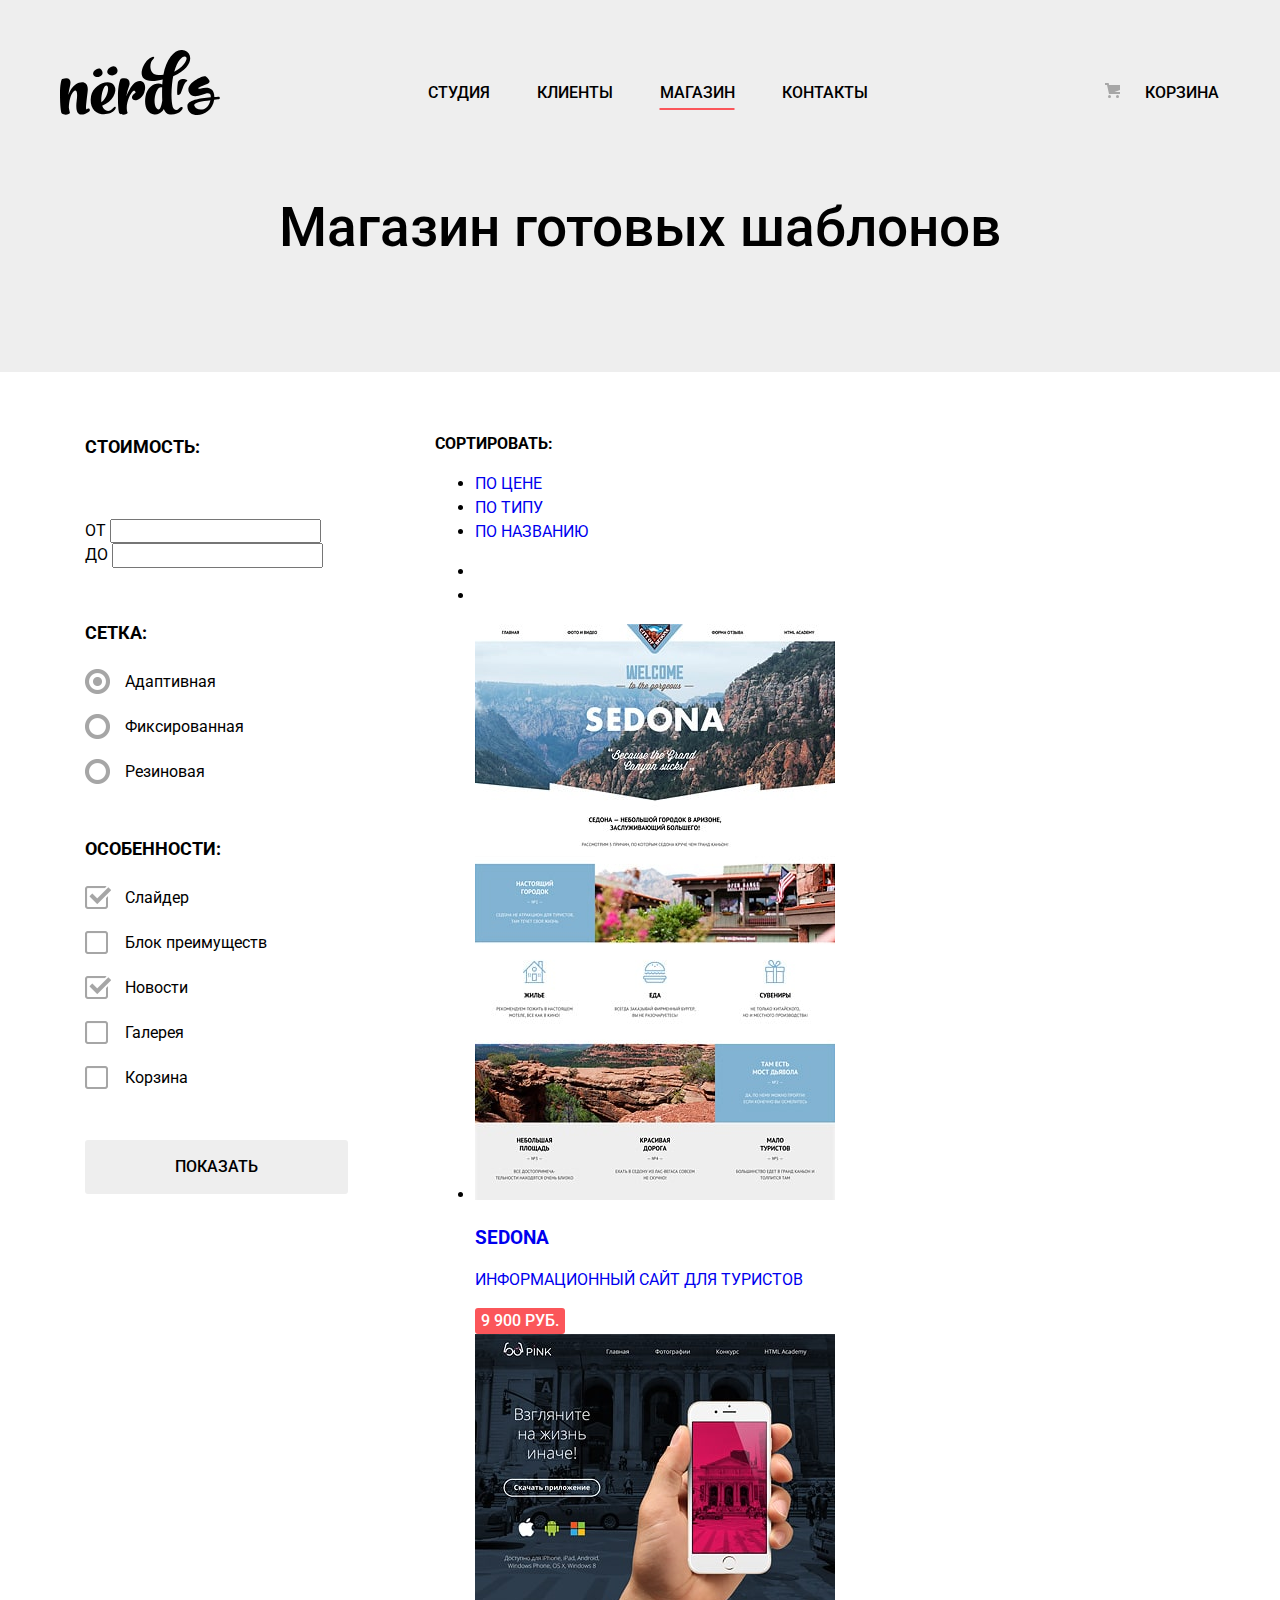
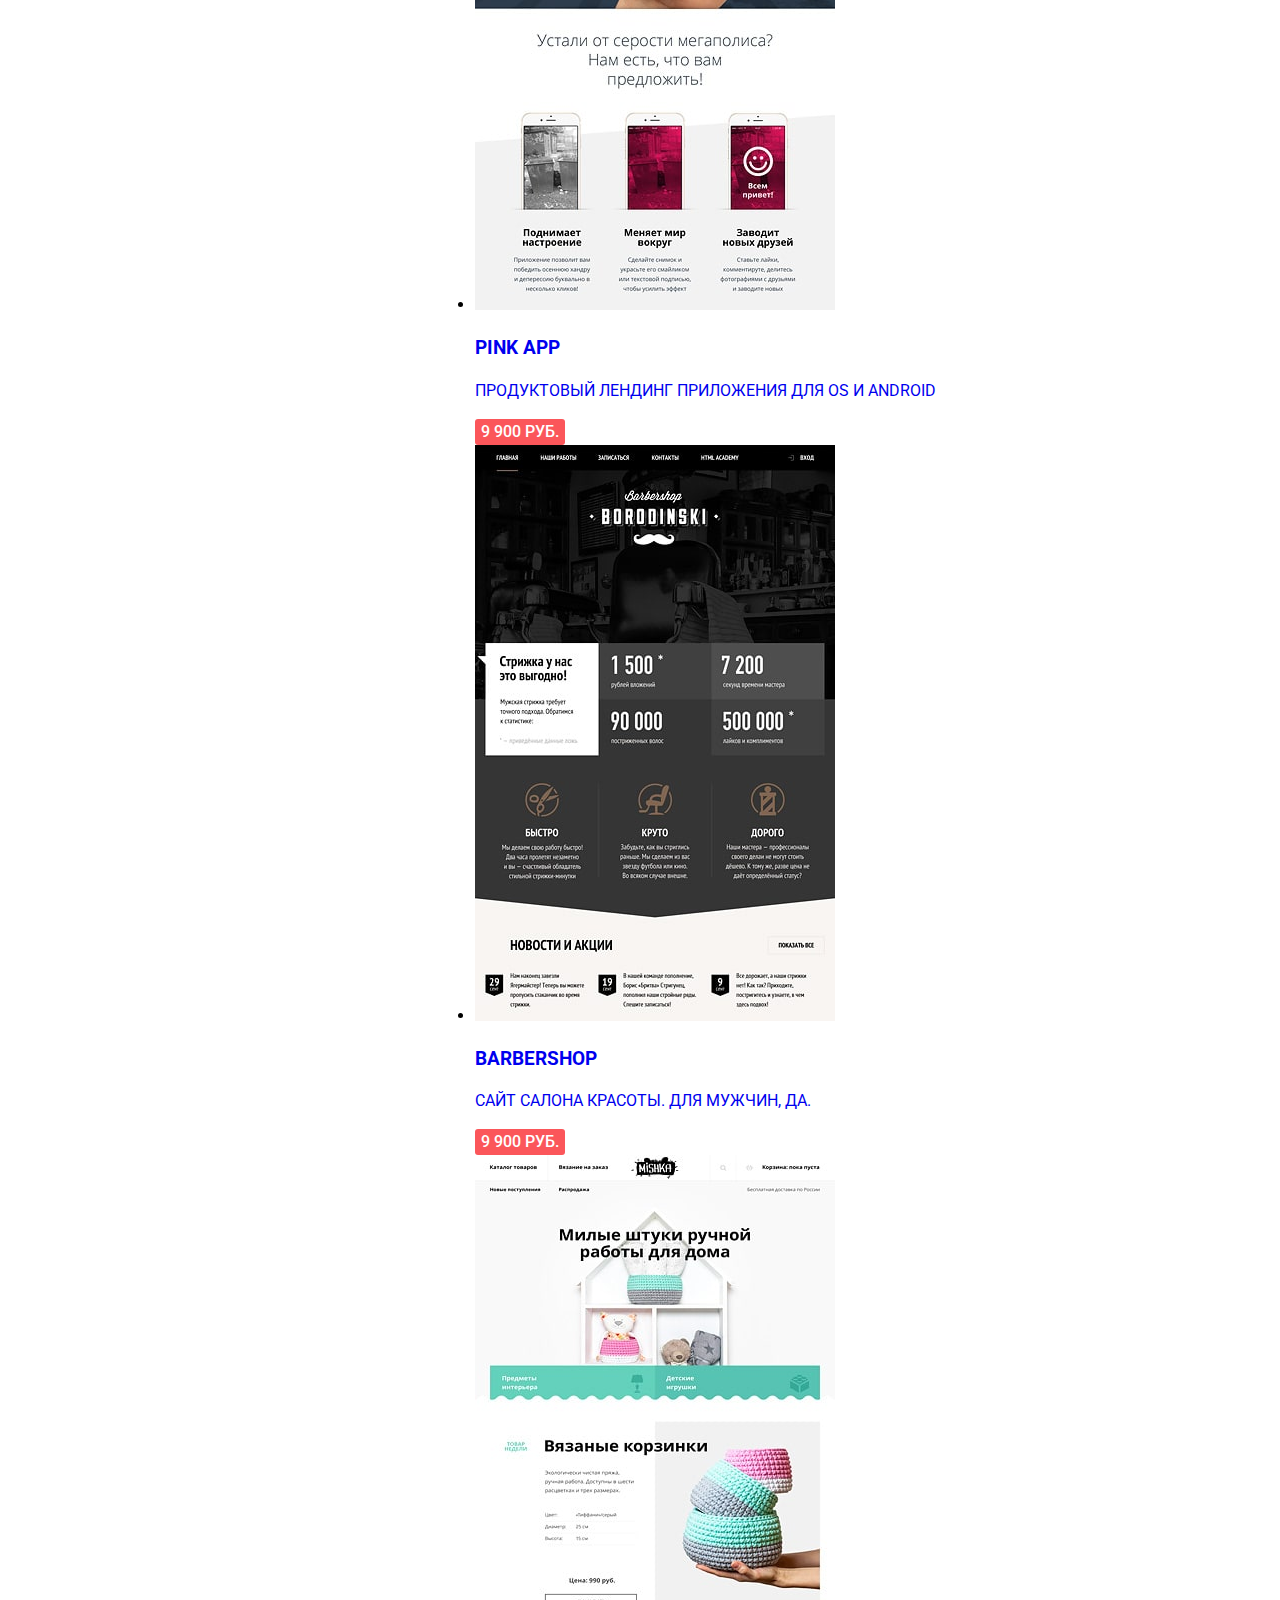
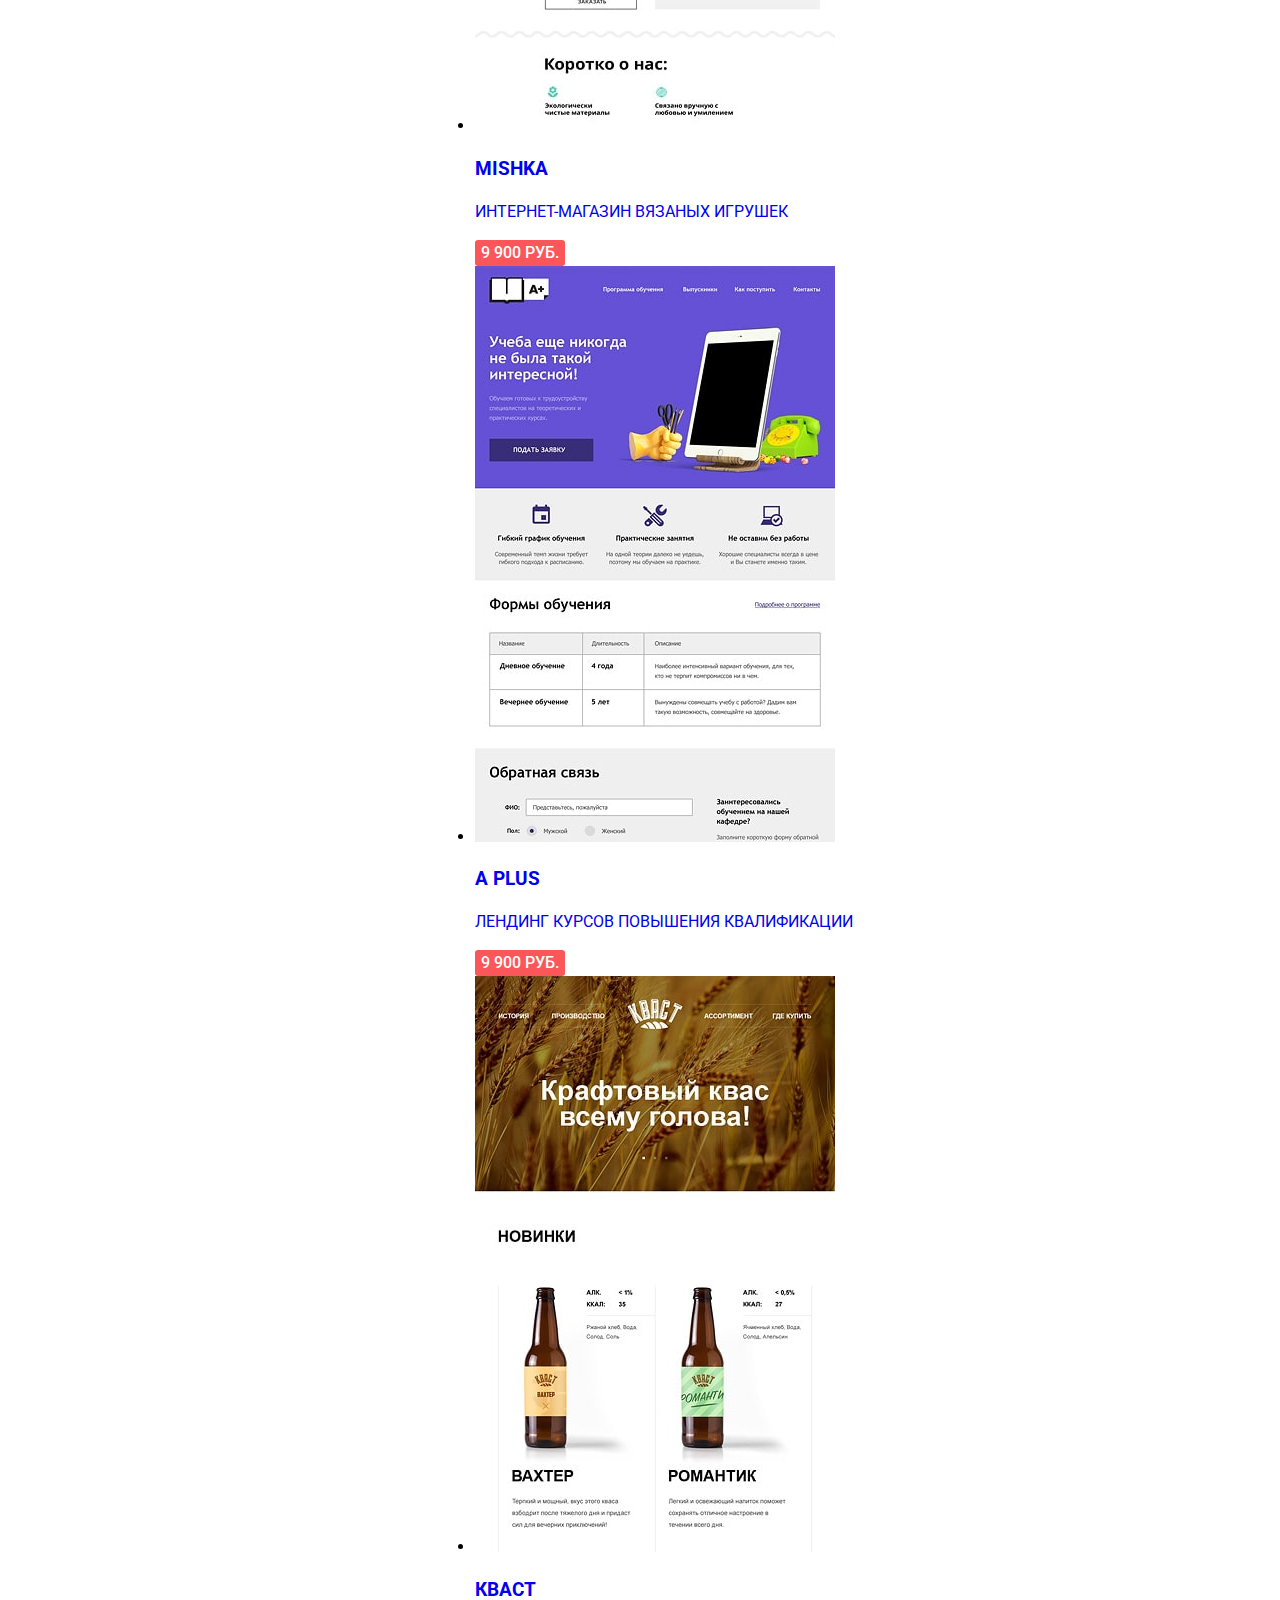
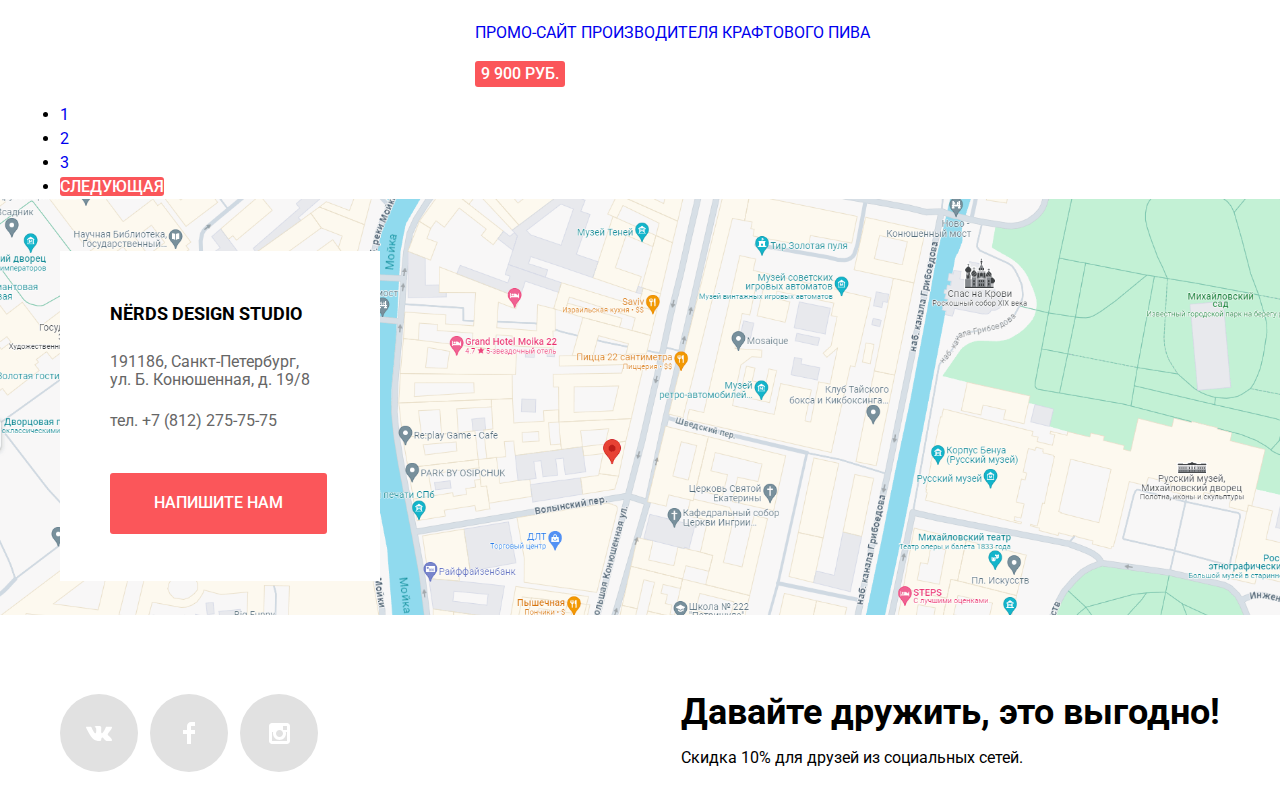
==== commit dbcac73b: "сделал форму обратной связи на всех страницах" ====
--- a/catalog.html
+++ b/catalog.html
@@ -48,7 +48,7 @@
     <div class="container inner-wrapper">
         <section class="container main-filters">
             <h2 class="visually-hidden">Фильтр товаров</h2>
-            <form class="main-form" action="https://echo.htmlcacademy.ru" method="post">
+            <form class="main-form" action="https://echo.htmlacademy.ru" method="post">
                 <fieldset class="form-fieldset">
                     <legend class="form-legend">Стоимость:</legend>
                     <ul>
@@ -75,16 +75,16 @@
                         </li>
                         <li class="filter-option">
                             <label>
-                            <input class="check-input" type="radio" name="product-group" value="fix">
-                            <span class="radio"></span>
-                            Фиксированная
-                            </label>
-                        </li>
-                        <li class="filter-option">
-                            <label>
-                            <input class="check-input" type="radio" name="product-group" value="rubber">
-                            <span class="radio"></span>
-                            Резиновая
+                                <input class="check-input" type="radio" name="product-group" value="fix">
+                                <span class="radio"></span>
+                                Фиксированная
+                            </label>
+                        </li>
+                        <li class="filter-option">
+                            <label>
+                                <input class="check-input" type="radio" name="product-group" value="rubber">
+                                <span class="radio"></span>
+                                Резиновая
                             </label>
                         </li>
                     </ul>
@@ -101,29 +101,29 @@
                         </li>
                         <li class="filter-option">
                             <label>
-                            <input class="check-input" type="checkbox" name="advantages">
+                                <input class="check-input" type="checkbox" name="advantages">
                                 <span class="checkbox"></span>
                                 Блок преимуществ
                             </label>
                         </li>
                         <li class="filter-option">
                             <label>
-                            <input class="check-input" type="checkbox" name="news"  checked>
+                                <input class="check-input" type="checkbox" name="news" checked>
                                 <span class="checkbox"></span>
                                 Новости
                             </label>
                         </li>
                         <li class="filter-option">
                             <label>
-                            <input class="check-input" type="checkbox" name="gallery">
+                                <input class="check-input" type="checkbox" name="gallery">
                                 <span class="checkbox"></span>
                                 Галерея
                             </label>
                         </li>
                         <li class="filter-option">
                             <label>
-                            <input class="check-input" type="checkbox" name="shopping-cart">
-                            <span class="checkbox"></span>
+                                <input class="check-input" type="checkbox" name="shopping-cart">
+                                <span class="checkbox"></span>
                                 Корзина
                             </label>
                         </li>
@@ -224,6 +224,25 @@
             <a class="next-page button" href="#">Следующая</a>
         </li>
     </ul>
+
+    <section class="contacts">
+        <iframe src="https://www.google.com/maps/embed?pb=!1m18!1m12!1m3!1d1998.603625719817!2d30.32047247732077!3d59.938719162093584!2m3!1f0!2f0!3f0!3m2!1i1024!2i768!4f13.1!3m3!1m2!1s0x4696310fca145cc1%3A0x42b32648d8238007!2z0JHQvtC70YzRiNCw0Y8g0JrQvtC90Y7RiNC10L3QvdCw0Y8g0YPQuy4sIDE5LzgsINCh0LDQvdC60YIt0J_QtdGC0LXRgNCx0YPRgNCzLCDQoNC-0YHRgdC40Y8sIDE5MTE4Ng!5e0!3m2!1sru!2spl!4v1705784965551!5m2!1sru!2spl"
+                width="1920" height="418" style="border:0;" allowfullscreen="" loading="lazy"
+                referrerpolicy="no-referrer-when-downgrade"></iframe>
+        <img src="img/map-google.png" width="1899" height="710"
+             alt="Дизайн-студия NЁRDS расположена по адресу г. Санкт-Петербург, ул. Б. Конюшенная, д. 19/8">
+        <div class="container">
+            <div class="contacts-info">
+                <b>Nёrds Design Studio</b>
+                <p class="contacts-text">191186, Санкт-Петербург, <br> ул. Б. Конюшенная, д. 19/8</p>
+                <p class="contacts-tel">
+                    <span>тел.</span>
+                    <a href="tel:78122757575">+7 (812) 275-75-75</a>
+                </p>
+                <button class="button form-button" type="submit">Напишите нам</button>
+            </div>
+        </div>
+    </section>
 
 </main>
 
@@ -256,16 +275,35 @@
 
 <section class="write-us">
     <h2>Напишите нам</h2>
-    <form action="https://echo.htmlcacademy.ru" method="post">
-        <label for="name">Ваше имя:</label>
-        <input type="text" name="name" id="name" placeholder="Имя и Фамилия" required>
-        <label for="e-mail">Ваш e-mail:</label>
-        <input type="text" name="email" id="e-mail" placeholder="email@example.com" required>
+    <form class="contacts-form" action="https://echo.htmlacademy.ru" method="post">
+        <div class="modal-contacts-row">
+            <p>
+                <label for="name">Ваше имя:</label>
+                <input type="text" name="name" id="name" placeholder="Имя и Фамилия" required>
+            </p>
+            <p>
+            <label for="e-mail">Ваш e-mail:</label>
+            <input type="text" name="email" id="e-mail" placeholder="email@example.com" required>
+            </p>
+        </div>
         <label for="text">Текст письма:</label>
-        <textarea id="text" placeholder="В свободной форме" required></textarea>
+        <textarea rows="6" id="text" placeholder="В свободной форме" required></textarea>
         <button class="button" type="submit">Отправить</button>
     </form>
+    <button class="modal-close" type="button">Закрыть</button>
 </section>
 
+<script>
+  let form = document.querySelector(".form-button");
+  let writeus = document.querySelector(".write-us");
+  let modalclose =document.querySelector(".modal-close")
+  form.addEventListener("click", function () {
+    writeus.style.display = 'block';
+  })
+
+  modalclose.addEventListener("click", function () {
+    writeus.style.display = 'none';
+  })
+</script>
 </body>
 </html>--- a/сss/style.css
+++ b/сss/style.css
@@ -21,7 +21,7 @@
     font-weight: 400;
     text-transform: uppercase;
     background-color: #ffffff;
-    min-width: 1160px;
+    min-width: 1200px;
 }
 
 .container {
@@ -719,20 +719,172 @@
     text-transform: none;
 }
 
-
-
-
-
-
-
-
-
-
-
-
-
-
-
-
-
-
+.write-us {
+    display: none;
+    position: fixed;
+    top: 50%;
+    left: 50%;
+    width: 960px;
+    transform: translate(-50%, -50%);
+    padding: 65px 100px 85px;
+    background-color: #ffffff;
+    z-index: 100;
+    box-shadow: 0 20px 40px 0 rgba(0, 1, 1, 0.75);
+    box-sizing: border-box;
+}
+
+.write-us h2 {
+    margin: 0;
+    margin-bottom: 45px;
+    font-size: 45px;
+    line-height: 45px;
+    font-weight: 500;
+    text-transform: none;
+}
+
+.contacts-form {
+    position: relative;
+}
+
+.modal-close {
+    position: absolute;
+    top: 0;
+    right: 0;
+    font-size: 0;
+    border: 0;
+    background-color: transparent;
+    cursor: pointer;
+}
+
+.modal-close::before,
+.modal-close::after {
+    content: '';
+    position: absolute;
+    top: 85px;
+    right: 88px;
+    width: 25px;
+    height: 4px;
+    background-color: #fecccd;
+}
+
+.modal-close::before {
+    transform: rotate(45deg);
+}
+
+.modal-close::after {
+    transform: rotate(-45deg);
+}
+
+.modal-close:hover::before,
+.modal-close:hover::after {
+    background-color: #fb565a;
+    transition: .3s ease-in-out;
+}
+
+.modal-close:active::before,
+.modal-close:active::after {
+    background-color: #ffefef;
+}
+
+.modal-contacts-row {
+    display: flex;
+    justify-content: space-between;
+}
+
+.modal-contacts-row p {
+    width: 360px;
+    margin: 0;
+    margin-bottom: 35px;
+}
+
+.modal-contacts-row label {
+    font-size: 16px;
+    line-height: 18px;
+    font-weight: 700;
+    text-transform: none;
+}
+
+.modal-contacts-row input {
+    box-sizing: border-box;
+    width: 100%;
+    font-size: 16px;
+    line-height: 18px;
+    font-weight: 400;
+    margin-top: 6px;
+    padding: 13px;
+    border: 2px solid #e4e8e9;
+    border-radius: 2px;
+}
+
+.modal-contacts-row input:hover {
+    border: 2px solid #cdd0d2;
+}
+
+.modal-contacts-row input:active {
+    border: 2px solid #555555;
+}
+
+.contacts-form > label {
+    font-size: 16px;
+    line-height: 18px;
+    font-weight: 700;
+    text-transform: none;
+}
+
+.contacts-form textarea {
+    box-sizing: border-box;
+    width: 100%;
+    max-width: 760px;
+    margin-top: 6px;
+    margin-bottom: 45px;
+    padding: 13px;
+    font-size: 16px;
+    line-height: 18px;
+    font-weight: 400;
+    border: 2px solid #e4e8e9;
+    border-radius: 2px;
+}
+
+.contacts-form textarea:hover {
+    border: 2px solid #cdd0d2;
+}
+
+.contacts-form textarea:active {
+    border: 2px solid #555555;
+}
+
+.contacts-form button {
+    background-color: var(--color-primary);
+    color: #ffffff;
+}
+
+.contacts-form button:hover {
+    background-color: #e74246;
+}
+
+.contacts-form button:active {
+    background-color: #d7373b;
+    color: rgba(255, 255, 255, 0.3);
+}
+
+
+
+
+
+
+
+
+
+
+
+
+
+
+
+
+
+
+
+
+
+
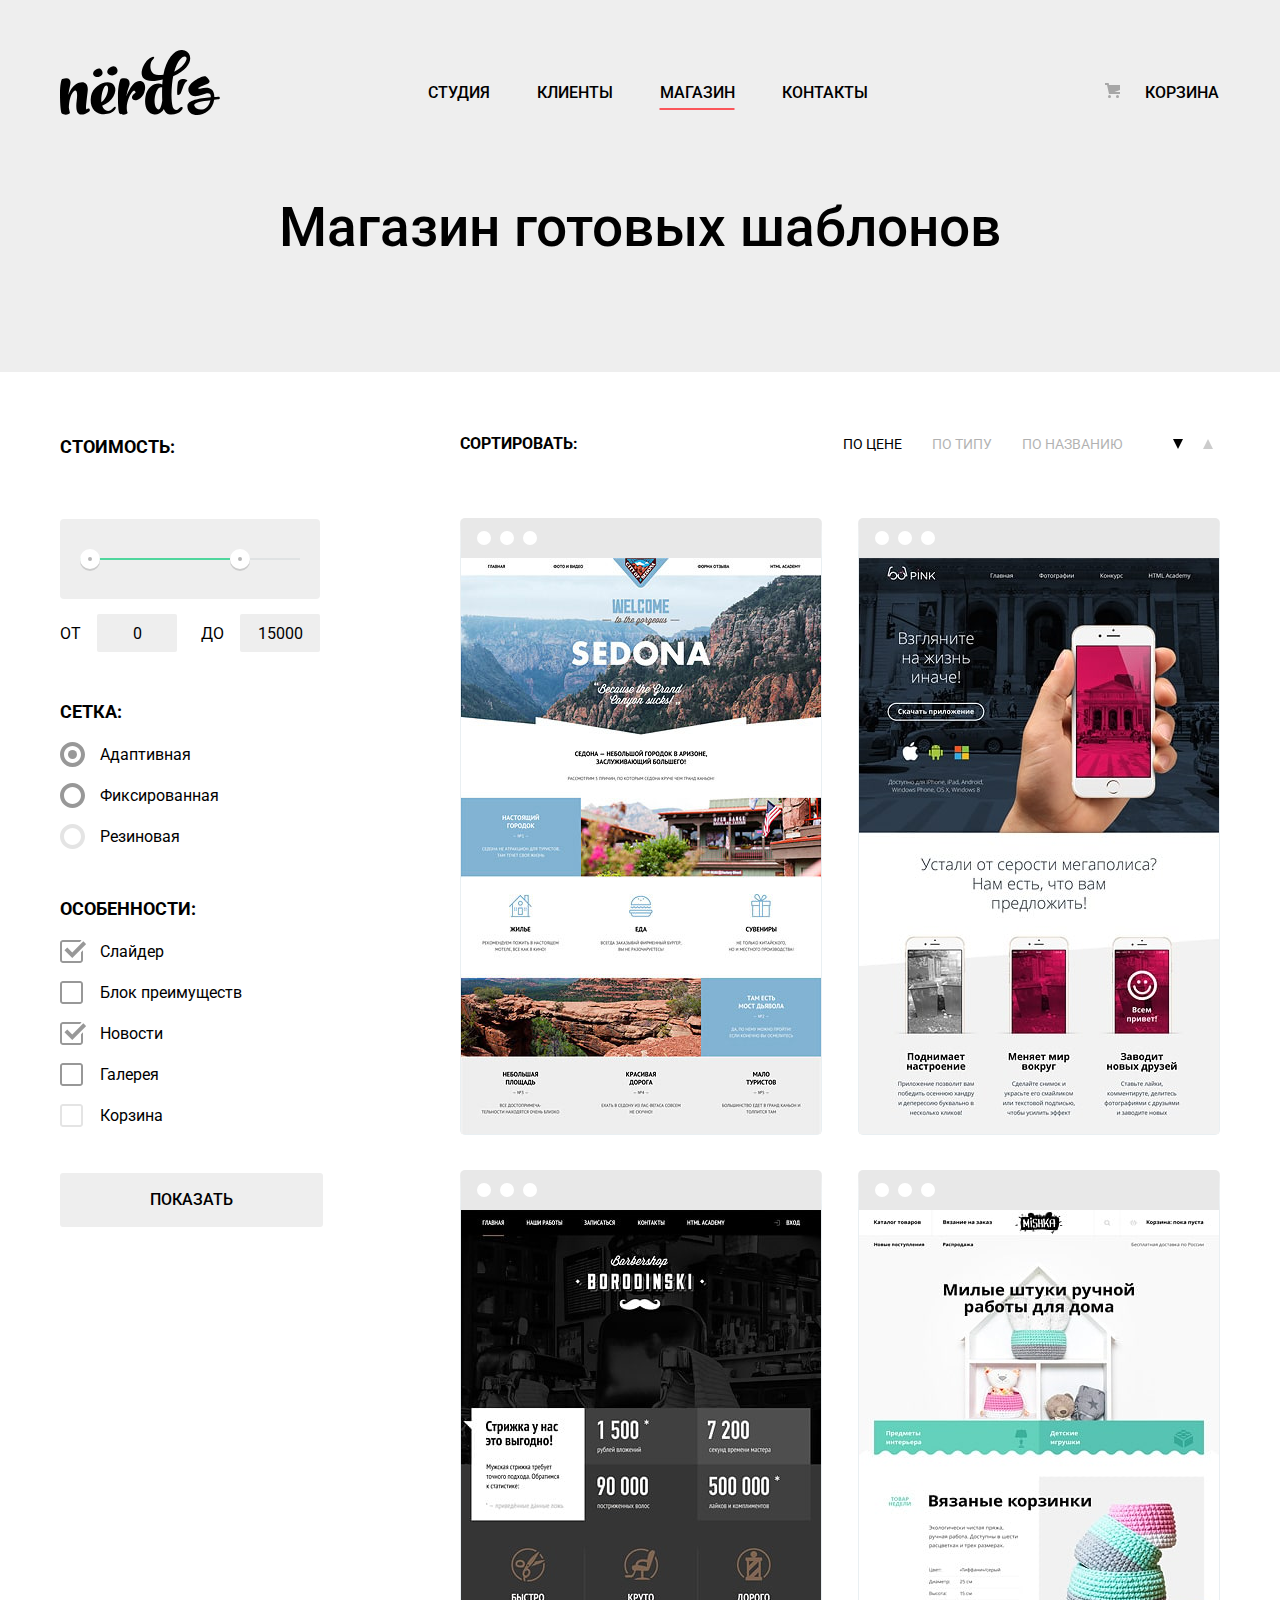
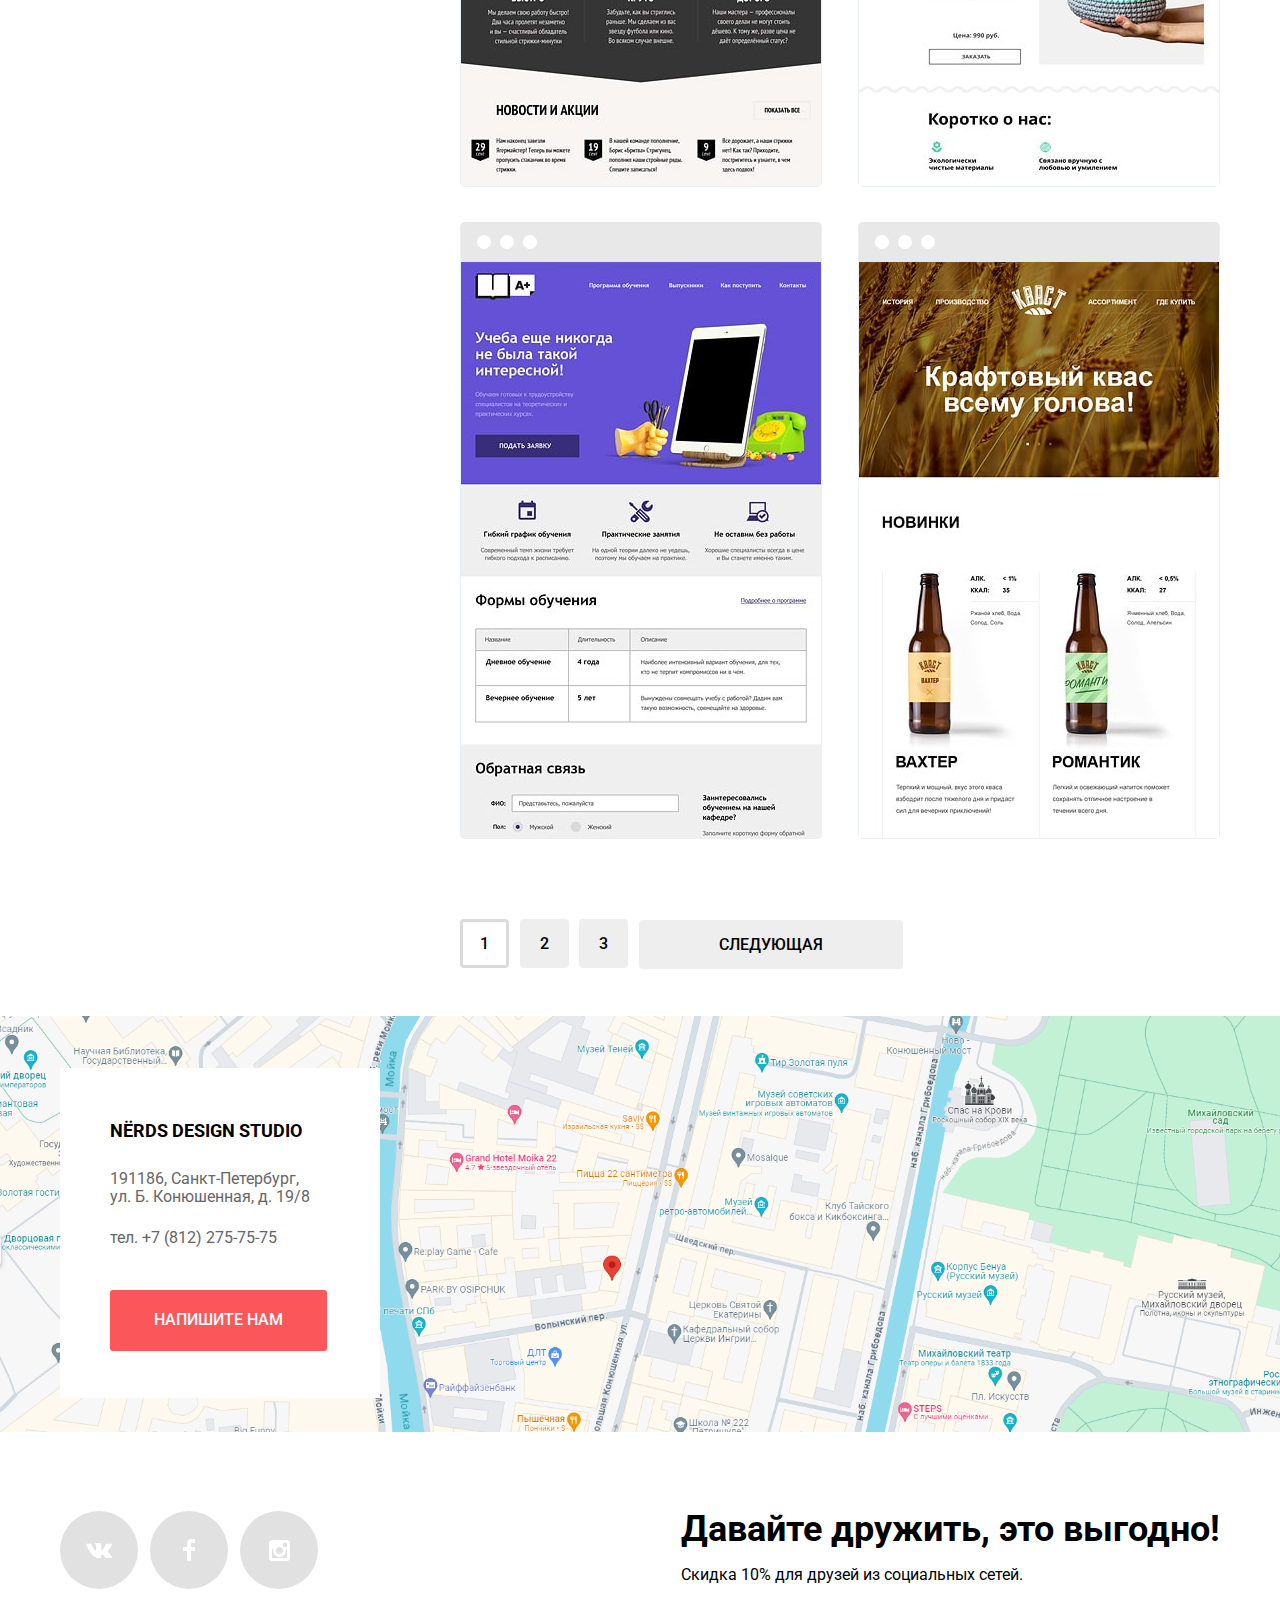
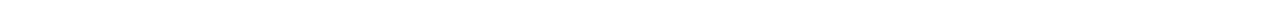
==== commit ee03a1fe: "закончил страницу каталога" ====
--- a/catalog.html
+++ b/catalog.html
@@ -46,21 +46,30 @@
         </div>
     </div>
     <div class="container inner-wrapper">
-        <section class="container main-filters">
+        <section class="main-filters">
             <h2 class="visually-hidden">Фильтр товаров</h2>
             <form class="main-form" action="https://echo.htmlacademy.ru" method="post">
                 <fieldset class="form-fieldset">
                     <legend class="form-legend">Стоимость:</legend>
-                    <ul>
-                        <li>
-                            <label for="in">От</label>
-                            <input type="number" name="in" id="in" min="0">
-                        </li>
-                        <li>
-                            <label for="out">До</label>
-                            <input type="number" name="out" id="out" max="30000">
-                        </li>
-                    </ul>
+                    <div class="range-control">
+                        <div class="progress">
+                            <div class="current-progress"></div>
+                            <button class="price-filter__range-handle price-filter__range-handle--min" type="button"
+                                    aria-label="Минимально"></button>
+                            <button class="price-filter__range-handle price-filter__range-handle--max" type="button"
+                                    aria-label="Максимально"></button>
+                        </div>
+                    </div>
+                    <p class="range-display">
+                        <label>
+                            ОТ
+                            <input type="text" name="in" min="0" value="0">
+                        </label>
+                        <label>
+                            ДО
+                            <input type="text" name="out" max="30000" value="15000">
+                        </label>
+                    </p>
                 </fieldset>
                 <fieldset class="form-fieldset">
                     <legend class="form-legend">Сетка:</legend>
@@ -82,7 +91,7 @@
                         </li>
                         <li class="filter-option">
                             <label>
-                                <input class="check-input" type="radio" name="product-group" value="rubber">
+                                <input class="check-input" type="radio" name="product-group" value="rubber" disabled>
                                 <span class="radio"></span>
                                 Резиновая
                             </label>
@@ -122,7 +131,7 @@
                         </li>
                         <li class="filter-option">
                             <label>
-                                <input class="check-input" type="checkbox" name="shopping-cart">
+                                <input class="check-input" type="checkbox" name="shopping-cart" disabled>
                                 <span class="checkbox"></span>
                                 Корзина
                             </label>
@@ -132,99 +141,136 @@
                 <button class="button" type="submit">Показать</button>
             </form>
         </section>
-        <section class="container catalog">
+        <section class="catalog">
             <h2 class="visually-hidden">Каталог шаблонов</h2>
-            <b>Сортировать:</b>
-            <ul class="type-sorting-list">
-                <li>
-                    <a href="#">По цене</a>
-                </li>
-                <li>
-                    <a href="#">По типу</a>
-                </li>
-                <li>
-                    <a href="#">По названию</a>
-                </li>
-            </ul>
-            <ul class="direction-sorting-list">
-                <li>
-                    <a href="#">
-                        <span class="visually-hidden">По убыванию</span>
-                    </a>
-                </li>
-                <li>
-                    <a href="#">
-                        <span class="visually-hidden">По возрастанию</span>
-                    </a>
-                </li>
-            </ul>
+            <div class="container-filter">
+                <b>Сортировать:</b>
+                <ul class="type-sorting-list">
+                    <li class="type-sorting-list-active">
+                        <a href="#">По цене</a>
+                    </li>
+                    <li>
+                        <a href="#">По типу</a>
+                    </li>
+                    <li>
+                        <a href="#">По названию</a>
+                    </li>
+                </ul>
+                <ul class="direction-sorting-list">
+                    <li>
+                        <a href="#">
+                            <span class="visually-hidden">По убыванию</span>
+                        </a>
+                    </li>
+                    <li>
+                        <a href="#">
+                            <span class="visually-hidden">По возрастанию</span>
+                        </a>
+                    </li>
+                </ul>
+            </div>
             <ul class="catalog-list">
                 <li class="catalog-item">
                     <img src="img/sedona.jpg" width="360" height="576" alt="Фото проекта Sedona">
-                    <a href="#">
-                        <h3>Sedona</h3>
-                        <p>Информационный сайт для туристов</p>
-                        <button class="button" type="submit">9 900 руб.</button>
-                    </a>
+                    <div class="catalog-item-description">
+                        <div class="site-price">
+                            <a href="#">
+                                <h3>Sedona</h3>
+                            </a>
+                            <p>Информационный сайт для туристов</p>
+                            <a href="#" class="button" type="submit">9 900 руб.</a>
+                        </div>
+                    </div>
                 </li>
                 <li class="catalog-item">
                     <img src="img/pink.jpg" width="360" height="576" alt="Фото проекта Pink">
                     <a href="#">
-                        <h3>Pink app</h3>
-                        <p>Продуктовый лендинг приложения для OS и Android</p>
-                        <button class="button" type="submit">9 900 руб.</button>
+                        <div class="catalog-item-description">
+                            <div class="site-price">
+                                <a href="#">
+                                    <h3>Pink app</h3>
+                                </a>
+                                <p>Продуктовый лендинг приложения для OS и Android</p>
+                                <a href="#" class="button" type="submit">9 900 руб.</a>
+                            </div>
+                        </div>
                     </a>
                 </li>
                 <li class="catalog-item">
                     <img src="img/barbershop.jpg" width="360" height="576" alt="Фото проекта borodinski">
                     <a href="#">
-                        <h3>Barbershop</h3>
-                        <p>Сайт салона красоты. Для мужчин, да.</p>
-                        <button class="button" type="submit">9 900 руб.</button>
+                        <div class="catalog-item-description">
+                            <div class="site-price">
+                                <a href="#">
+                                    <h3>Barbershop</h3>
+                                </a>
+                                <p>Сайт салона красоты. Для мужчин, да.</p>
+                                <a href="#" class="button" type="submit">9 900 руб.</a>
+                            </div>
+                        </div>
                     </a>
                 </li>
                 <li class="catalog-item">
                     <img src="img/mishka.jpg" width="360" height="576" alt="Фото проекта Mishka">
                     <a href="#">
-                        <h3>Mishka</h3>
-                        <p>Интернет-магазин вязаных игрушек</p>
-                        <button class="button" type="submit">9 900 руб.</button>
+                        <div class="catalog-item-description">
+                            <div class="site-price">
+                                <a href="#">
+                                    <h3>Mishka</h3>
+                                </a>
+                                <p>Интернет-магазин вязаных игрушек</p>
+                                <a href="#" class="button" type="submit">9 900 руб.</a>
+                            </div>
+                        </div>
                     </a>
                 </li>
                 <li class="catalog-item">
                     <img src="img/aplus.jpg" width="360" height="576" alt="Фото проекта apple">
                     <a href="#">
-                        <h3>A plus</h3>
-                        <p>Лендинг курсов повышения квалификации</p>
-                        <button class="button" type="submit">9 900 руб.</button>
+                        <div class="catalog-item-description">
+                            <div class="site-price">
+                                <a href="#">
+                                    <h3>A plus</h3>
+                                </a>
+                                <p>Лендинг курсов повышения квалификации</p>
+                                <a href="#" class="button" type="submit">9 900 руб.</a>
+                            </div>
+                        </div>
                     </a>
                 </li>
                 <li class="catalog-item">
                     <img src="img/kvast.jpg" width="360" height="576" alt="Фото проекта Kvast">
                     <a href="#">
-                        <h3>Кваст</h3>
-                        <p>Промо-сайт производителя крафтового пива</p>
-                        <button class="button" type="submit">9 900 руб.</button>
+                        <div class="catalog-item-description">
+                            <div class="site-price">
+                                <a href="#">
+                                    <h3>Кваст</h3>
+                                </a>
+                                <p>Промо-сайт производителя крафтового пива</p>
+                                <a href="#" class="button" type="submit">9 900 руб.</a>
+                            </div>
+                        </div>
                     </a>
                 </li>
             </ul>
         </section>
     </div>
-    <ul class="container pagination-list">
+    <div class="container">
+    <ul class="pagination-list">
         <li class="pagination-item">
-            <a class="current" href="#">1</a>
+            <a class="current">1</a>
         </li>
-        <li class="pagination-item ">
+        <li class="pagination-item">
             <a href="#">2</a>
         </li>
-        <li class="pagination-item ">
+        <li class="pagination-item">
             <a href="#">3</a>
         </li>
-        <li class="pagination-item ">
+        <li class="pagination-item">
             <a class="next-page button" href="#">Следующая</a>
         </li>
     </ul>
-
+    </div>
     <section class="contacts">
         <iframe src="https://www.google.com/maps/embed?pb=!1m18!1m12!1m3!1d1998.603625719817!2d30.32047247732077!3d59.938719162093584!2m3!1f0!2f0!3f0!3m2!1i1024!2i768!4f13.1!3m3!1m2!1s0x4696310fca145cc1%3A0x42b32648d8238007!2z0JHQvtC70YzRiNCw0Y8g0JrQvtC90Y7RiNC10L3QvdCw0Y8g0YPQuy4sIDE5LzgsINCh0LDQvdC60YIt0J_QtdGC0LXRgNCx0YPRgNCzLCDQoNC-0YHRgdC40Y8sIDE5MTE4Ng!5e0!3m2!1sru!2spl!4v1705784965551!5m2!1sru!2spl"
                 width="1920" height="418" style="border:0;" allowfullscreen="" loading="lazy"
@@ -282,8 +328,8 @@
                 <input type="text" name="name" id="name" placeholder="Имя и Фамилия" required>
             </p>
             <p>
-            <label for="e-mail">Ваш e-mail:</label>
-            <input type="text" name="email" id="e-mail" placeholder="email@example.com" required>
+                <label for="e-mail">Ваш e-mail:</label>
+                <input type="text" name="email" id="e-mail" placeholder="email@example.com" required>
             </p>
         </div>
         <label for="text">Текст письма:</label>
@@ -294,16 +340,16 @@
 </section>
 
 <script>
-  let form = document.querySelector(".form-button");
-  let writeus = document.querySelector(".write-us");
-  let modalclose =document.querySelector(".modal-close")
-  form.addEventListener("click", function () {
-    writeus.style.display = 'block';
-  })
-
-  modalclose.addEventListener("click", function () {
-    writeus.style.display = 'none';
-  })
+	let form = document.querySelector(".form-button");
+	let writeus = document.querySelector(".write-us");
+	let modalclose = document.querySelector(".modal-close")
+	form.addEventListener("click", function () {
+		writeus.style.display = 'block';
+	})
+
+	modalclose.addEventListener("click", function () {
+		writeus.style.display = 'none';
+	})
 </script>
 </body>
 </html>--- a/сss/style.css
+++ b/сss/style.css
@@ -559,6 +559,7 @@
 
 .inner-wrapper {
     display: flex;
+    justify-content: space-between;
 }
 
 .social-wrapper {
@@ -567,7 +568,7 @@
 }
 
 .main-filters {
-    width: 300px;
+    width: 260px;
 }
 
 .form-fieldset {
@@ -582,17 +583,96 @@
     font-weight: 700;
 }
 
+.range-control {
+    display: flex;
+    justify-content: center;
+    align-items: center;
+    width: 260px;
+    height: 80px;
+    background-color: var(--color-fourth);
+    border-radius: 4px;
+    margin-bottom: 15px;
+}
+
+.progress {
+    position: relative;
+    width: 220px;
+    height: 2px;
+    background-color: #dfe2e3;
+}
+
+.current-progress {
+    width: 150px;
+    height: 2px;
+    background-color: #4fd69d;
+}
+
+.price-filter__range-handle {
+    position: absolute;
+    top: -9px;
+    box-sizing: content-box;
+    padding: 0;
+    width: 4px;
+    height: 4px;
+    border: 8px solid #ffffff;
+    border-radius: 50%;
+    background-color: #b7b7b7;
+    box-shadow: 0 2px 0 0 rgba(0,0,0,.14);
+    cursor: pointer;
+}
+
+.price-filter__range-handle--max {
+   left: 150px;
+}
+
+.range-display {
+    display: flex;
+    justify-content: space-between;
+    width: 260px;
+    padding: 0;
+    margin: 0;
+}
+
+.range-display label {
+    font-size: 16px;
+    line-height: 22px;
+    text-transform: uppercase;
+}
+
+.range-display label input {
+    box-sizing: border-box;
+    margin-left: 12px;
+    padding: 2px;
+    width: 80px;
+    height: 38px;
+    border-radius: 2px;
+    border: 0;
+    text-align: center;
+    background-color: var(--color-fourth);
+}
+
+.range-display label input:focus {
+    border: 1px solid #b7b7b7;
+    outline: 0;
+}
+
+.form-fieldset:first-child {
+    margin: 0 0 45px;
+
+    border: 0;
+}
+
 .form-fieldset:first-child .form-legend {
     margin-bottom: 57px;
 }
 
 .form-fieldset:not(:first-child) .form-legend {
-    margin-bottom: 22px;
+    margin-bottom: 16px;
 }
 
 .form-fieldset ul {
     margin: 0;
-    margin-bottom: 50px;
+    margin-bottom: 45px;
     padding: 0;
     list-style: none;
 }
@@ -602,7 +682,7 @@
 }
 
 .filter-option {
-    margin-bottom: 21px;
+    margin-bottom: 17px;
 }
 
 .filter-option label {
@@ -610,6 +690,10 @@
     font-size: 16px;
     line-height: 20px;
     text-transform: none;
+}
+
+.filter-option label:hover {
+    cursor: pointer;
 }
 
 .check-input {
@@ -623,11 +707,23 @@
     height: 25px;
     transform: translateY(-1px);
     left: 0;
-    background-image: url("../img/radio-off.png");
+    background-image: url("../img/radio-off.svg");
+    opacity: 0.4;
 }
 
 .check-input:checked + .radio {
-    background-image: url("../img/radio-on.png");
+    background-image: url("../img/radio-on.svg");
+    opacity: 0.4;
+}
+
+.filter-option:hover .radio {
+    opacity: unset;
+    transition: 1s;
+}
+
+.check-input:disabled + .radio,
+.check-input:disabled + .radio:hover {
+    opacity: 0.1;
 }
 
 .checkbox {
@@ -635,20 +731,223 @@
     width: 26px;
     height: 23px;
     left: 0;
-    background-image: url("../img/checkbox-off.png");
+    background-image: url("../img/checkbox-off.svg");
     background-repeat: no-repeat;
     background-position: 0 0;
+    opacity: 0.4;
 }
 
 .check-input:checked + .checkbox {
     background-repeat: no-repeat;
-    background-image: url("../img/checkbox-on.png");
+    background-image: url("../img/checkbox-on.svg");
     background-position: 0 0;
+    opacity: 0.4;
+}
+
+.filter-option-list .filter-option:hover .checkbox {
+   opacity: unset;
+    transition: 1s;
+}
+
+.check-input:disabled + .checkbox,
+.check-input:disabled + .checkbox:hover {
+    opacity: 0.1;
+}
+
+.container-filter {
+    display: flex;
 }
 
 .catalog {
     width: 760px;
 }
+
+.type-sorting-list {
+    display: flex;
+    justify-content: space-between;
+    width: 280px;
+    margin: 0;
+    margin-left: 265px;
+    padding: 0;
+    list-style: none;
+}
+
+.type-sorting-list li a {
+    font-size: 14px;
+    line-height: 18px;
+    color: #000000;
+    opacity: 0.3;
+}
+
+.type-sorting-list .type-sorting-list-active a {
+    opacity: 1;
+}
+
+.direction-sorting-list {
+    display: flex;
+    justify-content: space-between;
+    align-items: center;
+    width: 40px;
+    margin: 0;
+    margin-left: 50px;
+    padding: 0;
+    list-style: none;
+}
+
+
+
+.direction-sorting-list li a {
+    display: block;
+    width: 0;
+    height: 0;
+    border-left: 5.5px solid transparent;
+    border-right: 5.5px solid transparent;
+    border-bottom: 10px solid rgba(0,0,0,.2);
+    color: currentColor;
+    transition: border-bottom-color .3s linear;
+}
+
+.direction-sorting-list li:first-child a {
+    transform: rotate(180deg);
+    border-bottom-color: #000000;
+}
+
+.catalog-list {
+    display: flex;
+    justify-content: space-between;
+    flex-wrap: wrap;
+    width: 760px;
+    margin: 0;
+    margin: 62px 0 58px;
+    padding: 0;
+    list-style: none;
+}
+
+.catalog-item {
+    position: relative;
+    width: 360px;
+    margin-bottom: 35px;
+    border: 1px solid #e9eff2;
+    border-top: 40px solid rgba(68,68,68,.12);
+    border-radius: 5px;
+    transition: .6s ease-in-out;
+}
+
+.catalog-item:hover {
+    border-top-color: #444;
+    box-shadow: 0 6px 15px 0 rgba(0,0,0,.25);
+    transition: .6s ease-in-out;
+}
+
+.catalog-item::before {
+    content: "";
+    position: absolute;
+    left: 16px;
+    top: -27px;
+    width: 14px;
+    height: 14px;
+    border-radius: 50%;
+    background-color: #fff;
+    box-shadow: 23px 0 0 #fff, 46px 0 0 #fff;
+}
+
+.catalog-item {
+    width: 360px;
+    height: 576px;
+}
+
+.catalog-item-description {
+    position: absolute;
+    bottom: 0;
+    width: 100%;
+    min-height: 230px;
+    background-color: #eee;
+    opacity: 0;
+    transition: .6s ease-in-out;
+}
+
+.catalog-item:hover .catalog-item-description{
+    opacity: 1;
+    transition: .6s ease-in-out;
+}
+
+.site-price {
+    padding-top: 20px;
+    padding-bottom: 43px;
+    padding-right: 65px;
+    padding-left: 65px;
+}
+
+.site-price a h3 {
+    text-align: center;
+    margin-top: 0;
+    margin-bottom: 19px;
+    line-height: 30px;
+    font-weight: 700;
+    color: var(--color-fifth);
+}
+
+.site-price p {
+    margin: 0;
+    margin-bottom: 30px;
+    padding: 0;
+    font-size: 16px;
+    line-height: 18px;
+    text-transform: none;
+    text-align: center;
+    color: #666666;
+}
+
+.site-price .button {
+    display: block;
+    padding: 18px 60px;
+}
+
+.catalog-item-description:hover {
+    display: block;
+}
+
+.pagination-list {
+    display: flex;
+    justify-content: space-between;
+    width: 443px;
+    padding: 0;
+    margin: 0;
+    margin-bottom: 60px;
+    margin-left: 400px;
+    list-style: none;
+}
+
+.pagination-item a {
+    padding: 15px 20px;
+    font-size: 16px;
+    line-height: 18px;
+    font-weight: 500;
+    border-radius: 4px;
+    background-color: var(--color-fourth);
+    color: #000000;
+}
+
+.pagination-item:first-child a {
+    box-shadow: inset 0 0 0 3px #dbdbdb;
+    background-color: transparent;
+}
+
+.pagination-item:last-child a {
+    padding-left: 80px;
+    padding-right: 80px;
+}
+
+.pagination-list a:hover:not(.current) {
+    background-color: #dfdfdf;
+}
+
+.pagination-list a:active:not(.current) {
+    color: rgba(0, 0, 0, 0.3);
+    background-color: #d5d5d5;
+}
+
+
 
 form .button {
     padding: 18px 90px;
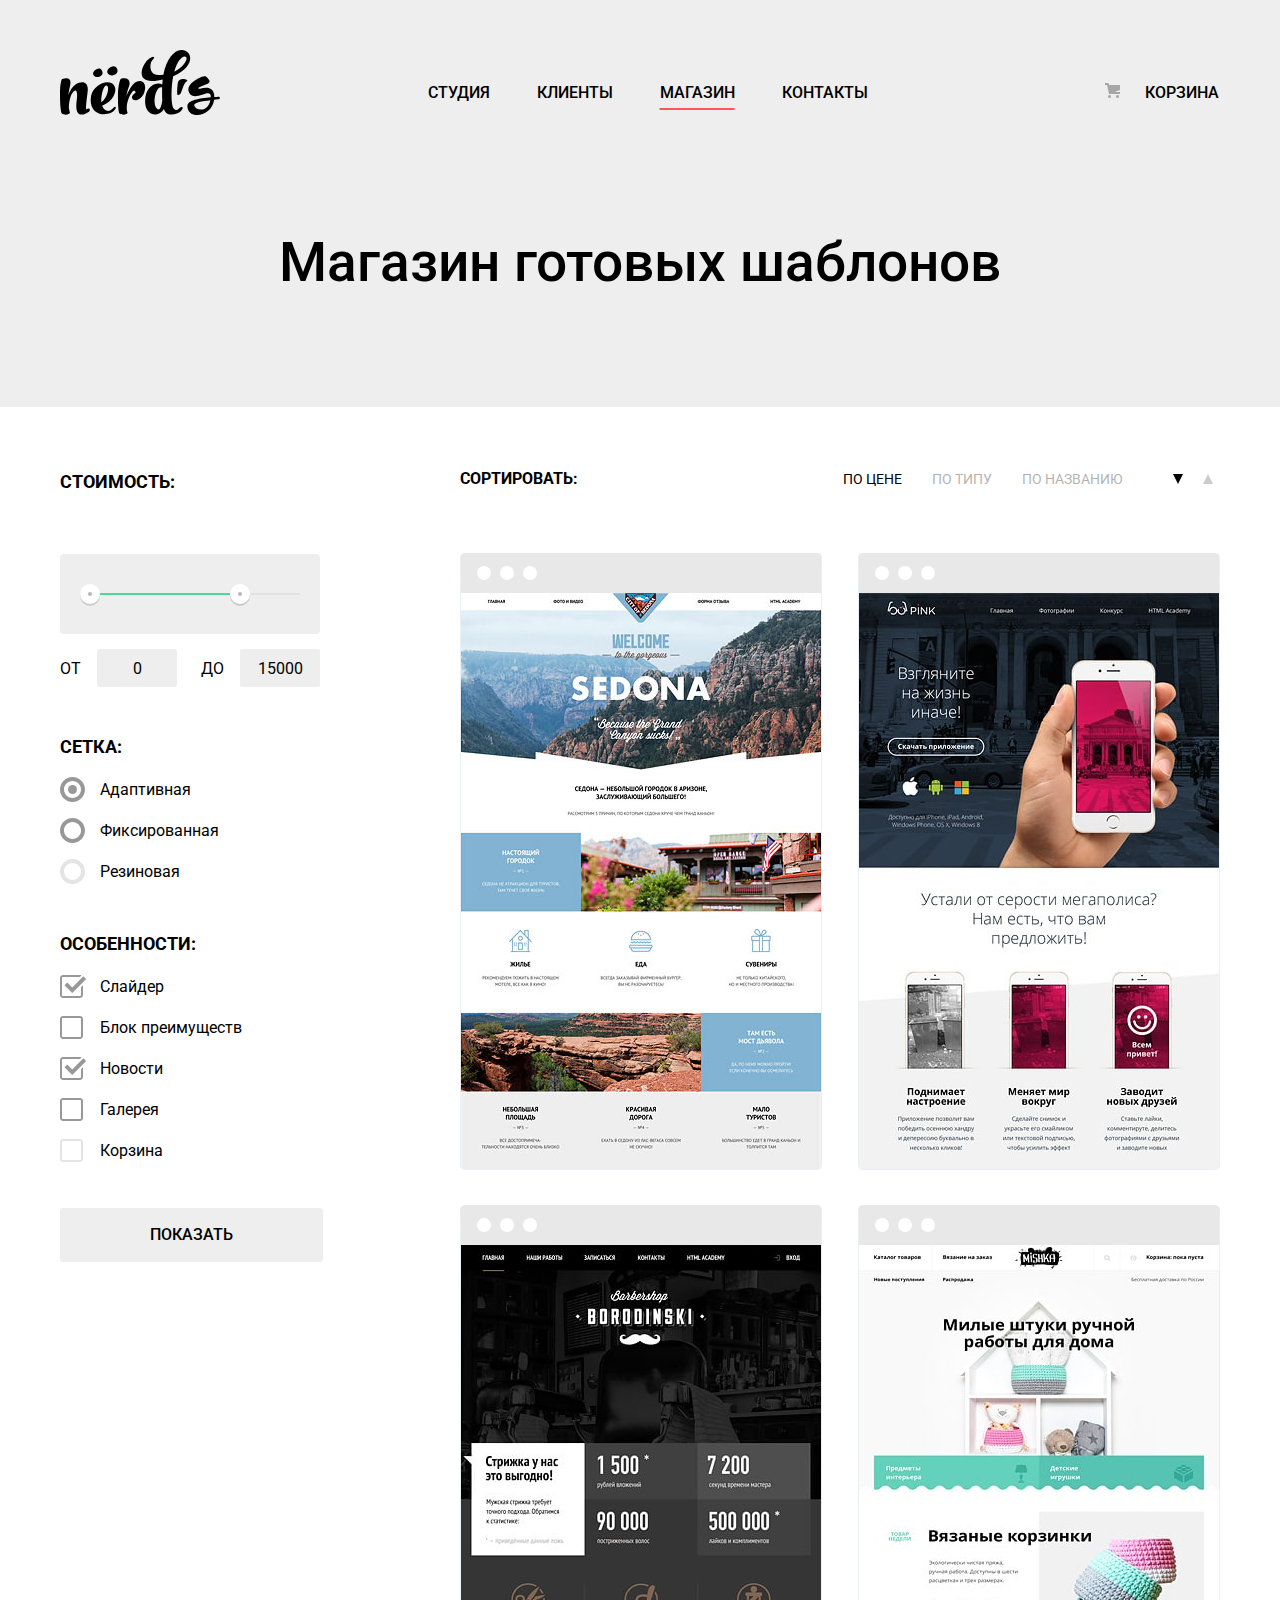
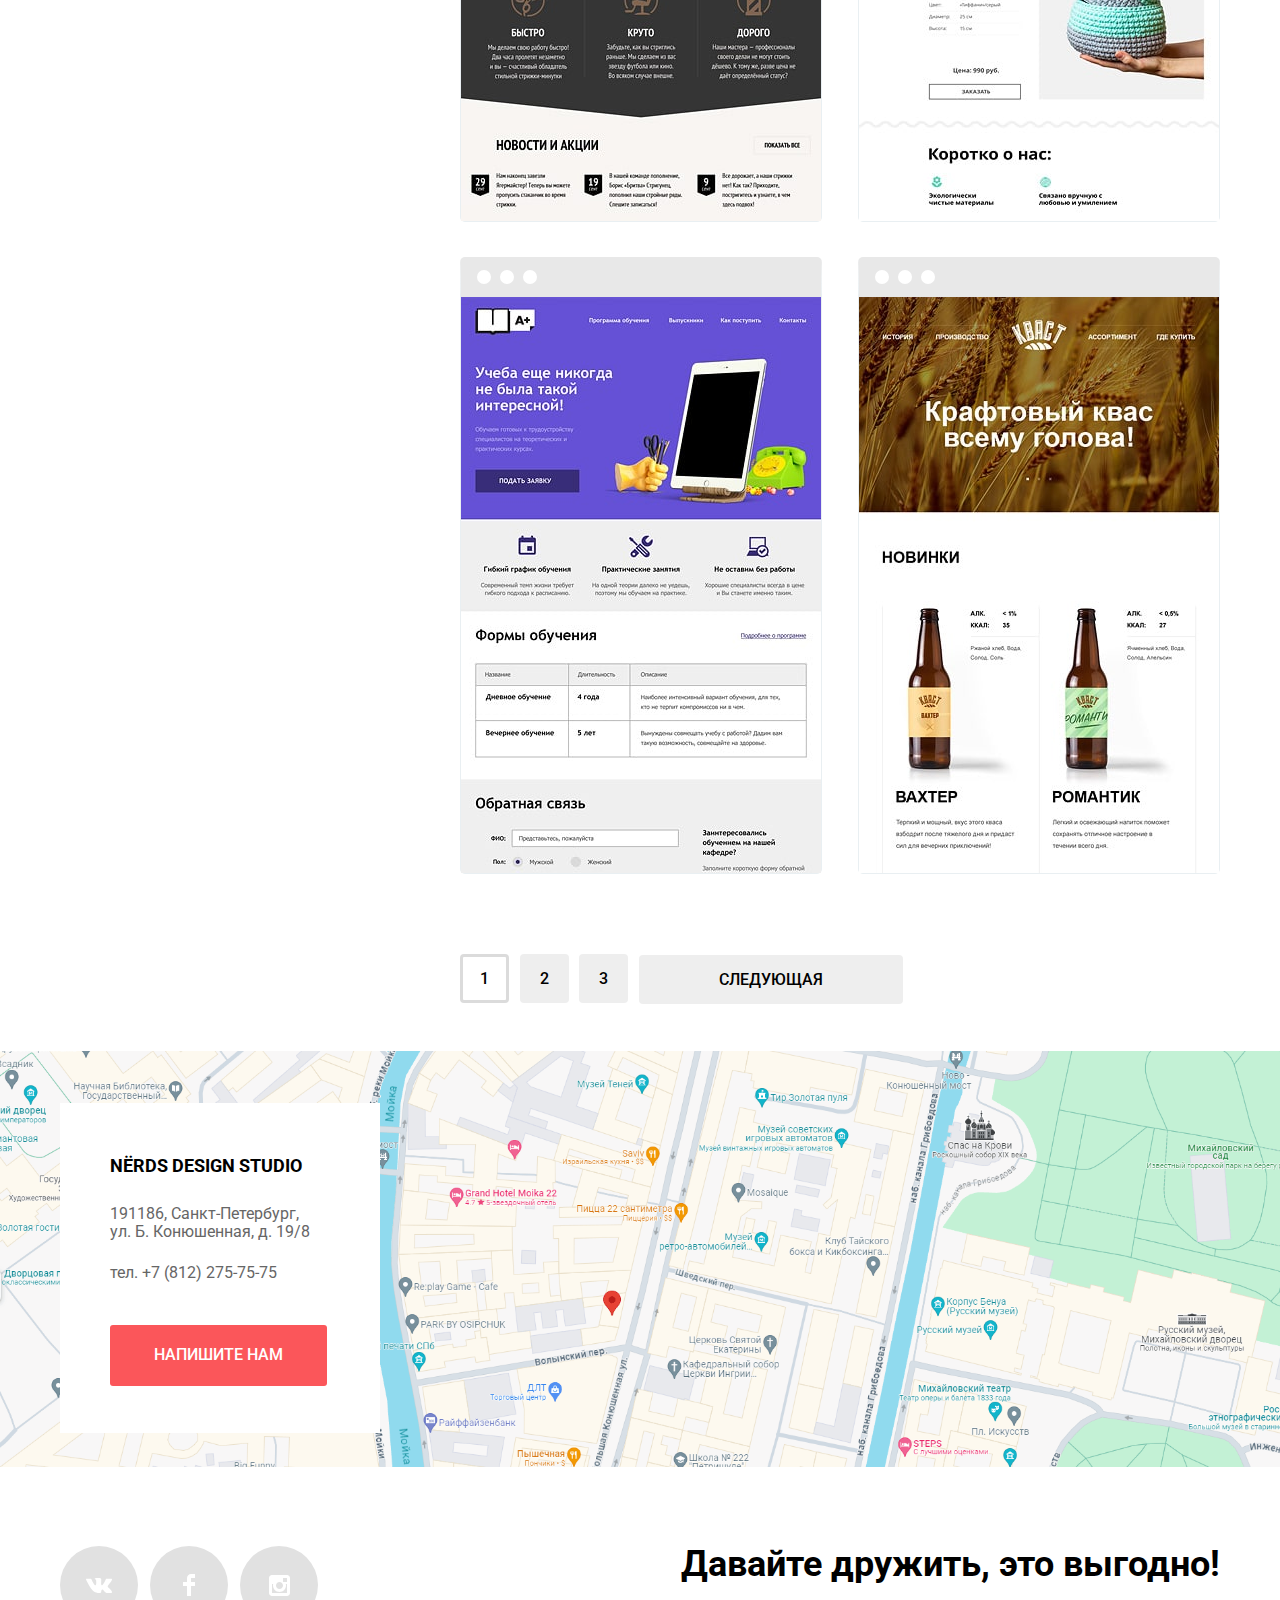
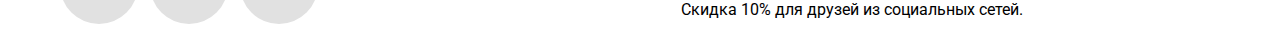
==== commit a5f57328: "сделал форму обратной связи + кнопки слайдера" ====
--- a/catalog.html
+++ b/catalog.html
@@ -2,6 +2,7 @@
 <html lang="ru">
 <head>
     <meta charset="UTF-8">
+    <meta name="viewport" content="width=device-width, initial-scale=1">
     <title>Каталог</title>
     <link rel="stylesheet" href="сss/normalize.css">
     <link rel="stylesheet" href="сss/style.css">
@@ -333,23 +334,12 @@
             </p>
         </div>
         <label for="text">Текст письма:</label>
-        <textarea rows="6" id="text" placeholder="В свободной форме" required></textarea>
+        <textarea class="text-area-name" rows="6" id="text" placeholder="В свободной форме" required></textarea>
         <button class="button" type="submit">Отправить</button>
     </form>
     <button class="modal-close" type="button">Закрыть</button>
 </section>
 
-<script>
-	let form = document.querySelector(".form-button");
-	let writeus = document.querySelector(".write-us");
-	let modalclose = document.querySelector(".modal-close")
-	form.addEventListener("click", function () {
-		writeus.style.display = 'block';
-	})
-
-	modalclose.addEventListener("click", function () {
-		writeus.style.display = 'none';
-	})
-</script>
+<script src="script/script.js"></script>
 </body>
 </html>--- a/сss/style.css
+++ b/сss/style.css
@@ -79,6 +79,7 @@
     width: 1160px;
     justify-content: space-between;
     padding-top: 50px;
+    padding-bottom: 35px;
 }
 
 .main-header-logo {
@@ -165,17 +166,65 @@
 }
 
 .slider {
+    position: relative;
     margin-bottom: 80px;
 }
 
+.block-hero-1 {
+    background-image: url("../img/slide1.png");
+    background-position: top right;
+    background-repeat: no-repeat;
+}
+
+.block-hero-2 {
+    background-image: url("../img/slide2.png");
+    background-position: top right;
+    background-repeat: no-repeat;
+}
+
+.block-hero-3 {
+    background-image: url("../img/slide3.png");
+    background-position: top right;
+    background-repeat: no-repeat;
+}
+
+.sliders-control {
+    display: flex;
+    justify-content: space-between;
+    position: absolute;
+    width: 90px;
+    bottom: 85px;
+    left: 50%;
+}
+
+.slider-controls__button {
+    width: 18px;
+    height: 18px;
+    background-color: #ffffff;
+    border: 0;
+    border-radius: 50%;
+}
+
+.slider-controls__button::before {
+    content: '';
+    position: absolute;
+    left: 50%;
+    top: 50%;
+    transform: translate(-50%, -50%);
+    width: 5px;
+    height: 5px;
+    border: 2px solid #c1c1c1;
+    border-radius: 50%;
+}
+
 .sliders-list {
+    margin: 0;
+    padding: 0;
+    list-style: none;
+}
+
+.slide {
     width: 400px;
-    margin: 0;
-    padding: 0;
-    list-style: none;
-}
-
-.slide {
     padding-top: 80px;
     padding-bottom: 80px;
 }
@@ -1032,6 +1081,12 @@
     box-sizing: border-box;
 }
 
+.write-us-show {
+    display: block;
+    animation-name: bounce;
+    animation-duration: 0.6s;
+}
+
 .write-us h2 {
     margin: 0;
     margin-bottom: 45px;
@@ -1166,24 +1221,32 @@
     color: rgba(255, 255, 255, 0.3);
 }
 
-
-
-
-
-
-
-
-
-
-
-
-
-
-
-
-
-
-
-
-
-
+/*Key frames animation*/
+
+@keyframes bounce {
+    from { left: 0; }
+    to { left: 50%; }
+  }
+
+
+
+
+
+
+
+
+
+
+
+
+
+
+
+
+
+
+
+
+
+
+
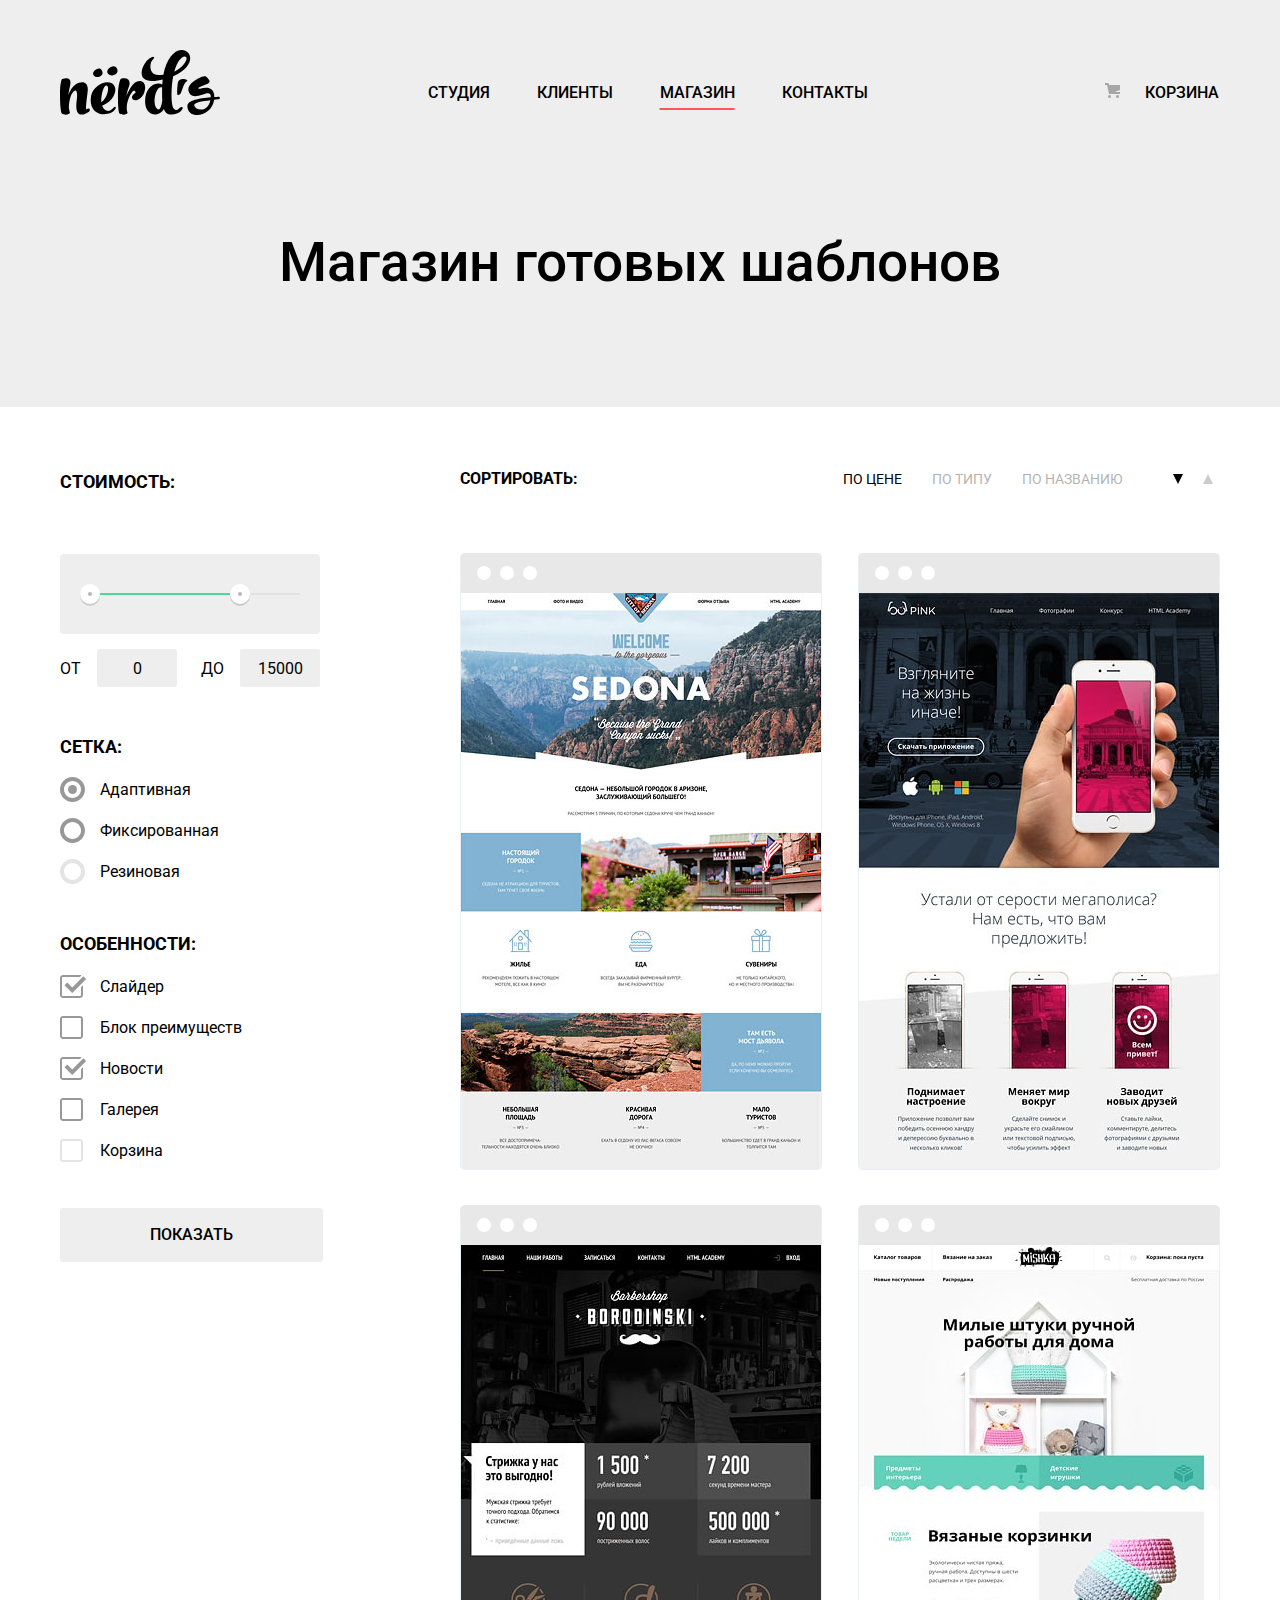
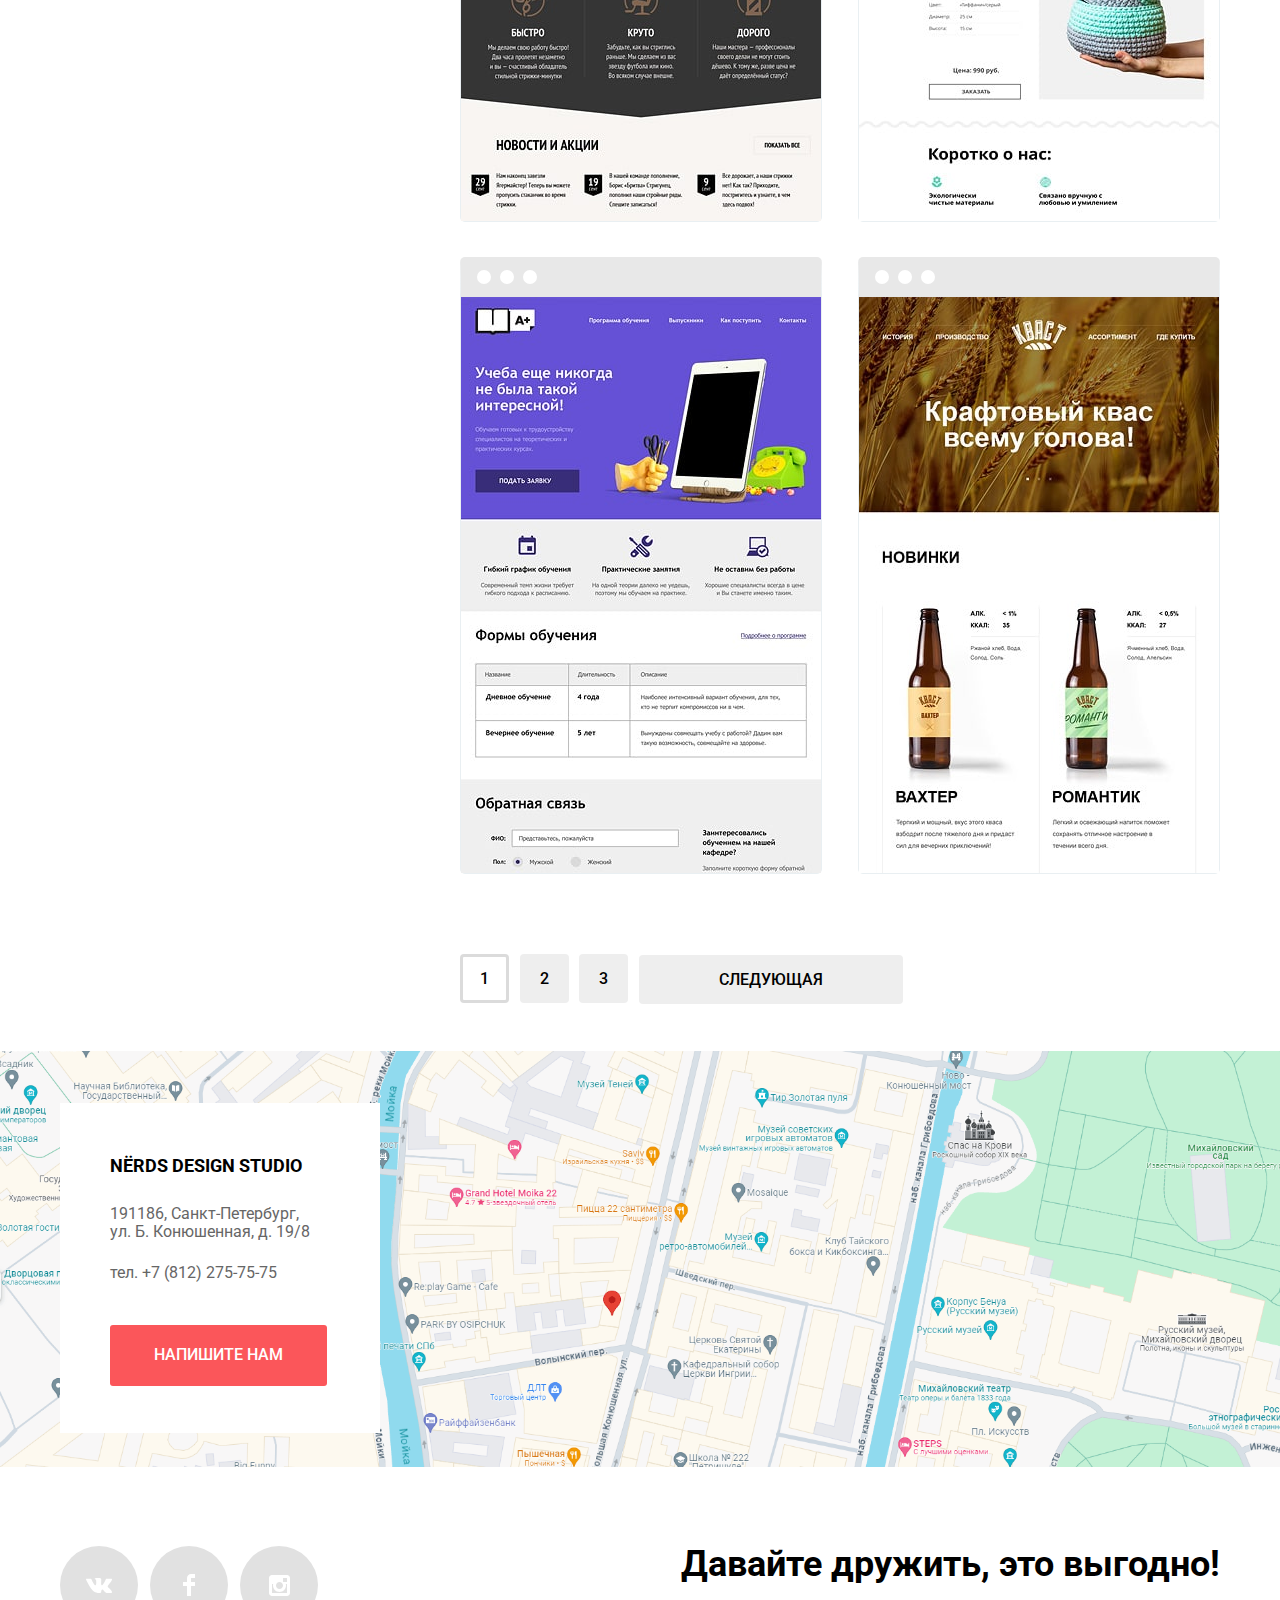
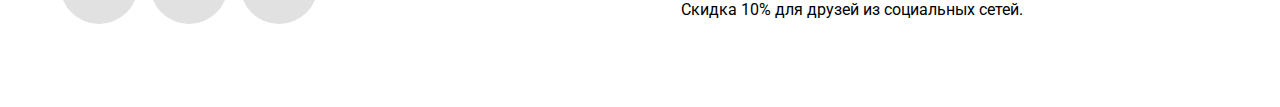
==== commit a5e77a7f: "виправив форму зворотнього звязку" ====
--- a/catalog.html
+++ b/catalog.html
@@ -320,22 +320,22 @@
     </div>
 </footer>
 
-<section class="write-us">
+<section class="write-us write-us-hide">
     <h2>Напишите нам</h2>
     <form class="contacts-form" action="https://echo.htmlacademy.ru" method="post">
         <div class="modal-contacts-row">
             <p>
                 <label for="name">Ваше имя:</label>
-                <input type="text" name="name" id="name" placeholder="Имя и Фамилия" required>
+                <input type="text" name="name" id="name" placeholder="Имя и Фамилия">
             </p>
             <p>
-                <label for="e-mail">Ваш e-mail:</label>
-                <input type="text" name="email" id="e-mail" placeholder="email@example.com" required>
+            <label for="e-mail">Ваш e-mail:</label>
+            <input type="text" name="email" id="e-mail" placeholder="email@example.com">
             </p>
         </div>
         <label for="text">Текст письма:</label>
-        <textarea class="text-area-name" rows="6" id="text" placeholder="В свободной форме" required></textarea>
-        <button class="button" type="submit">Отправить</button>
+        <textarea rows="6" id="text" placeholder="В свободной форме"></textarea>
+        <button class="button button-submit" type="submit">Отправить</button>
     </form>
     <button class="modal-close" type="button">Закрыть</button>
 </section>
--- a/сss/style.css
+++ b/сss/style.css
@@ -188,6 +188,23 @@
     background-repeat: no-repeat;
 }
 
+.block-hero-1,
+.block-hero-2,
+.block-hero-3 {
+  display: none;
+}
+
+.slide-show {
+    display: block;
+    animation-name: hide;
+    animation-duration: 2s;
+    animation-timing-function: ease-out;
+}
+
+.down {
+    animation-name: down;
+}
+
 .sliders-control {
     display: flex;
     justify-content: space-between;
@@ -198,6 +215,7 @@
 }
 
 .slider-controls__button {
+    position: relative;
     width: 18px;
     height: 18px;
     background-color: #ffffff;
@@ -205,7 +223,7 @@
     border-radius: 50%;
 }
 
-.slider-controls__button::before {
+.slider-controls__button__active::before {
     content: '';
     position: absolute;
     left: 50%;
@@ -215,6 +233,9 @@
     height: 5px;
     border: 2px solid #c1c1c1;
     border-radius: 50%;
+    animation-name: hide;
+    animation-duration: 2s;
+    animation-timing-function: ease-out;
 }
 
 .sliders-list {
@@ -224,7 +245,7 @@
 }
 
 .slide {
-    width: 400px;
+    width: 515px;
     padding-top: 80px;
     padding-bottom: 80px;
 }
@@ -241,6 +262,7 @@
 }
 
 .slide p:nth-child(2) {
+    width: 440px;
     margin: 0;
     padding: 0;
     margin-bottom: 45px;
@@ -614,6 +636,10 @@
 .social-wrapper {
     display: flex;
     justify-content: space-between;
+}
+
+.main-footer {
+    padding-bottom: 70px;
 }
 
 .main-filters {
@@ -1068,10 +1094,8 @@
 }
 
 .write-us {
-    display: none;
     position: fixed;
     top: 50%;
-    left: 50%;
     width: 960px;
     transform: translate(-50%, -50%);
     padding: 65px 100px 85px;
@@ -1079,12 +1103,16 @@
     z-index: 100;
     box-shadow: 0 20px 40px 0 rgba(0, 1, 1, 0.75);
     box-sizing: border-box;
+    transition: left 0.5s linear;
 }
 
 .write-us-show {
-    display: block;
-    animation-name: bounce;
-    animation-duration: 0.6s;
+    left: 50%;
+
+}
+
+.write-us-hide {
+    left: -100%;
 }
 
 .write-us h2 {
@@ -1223,30 +1251,27 @@
 
 /*Key frames animation*/
 
-@keyframes bounce {
-    from { left: 0; }
-    to { left: 50%; }
-  }
-
-
-
-
-
-
-
-
-
-
-
-
-
-
-
-
-
-
-
-
-
-
-
+@keyframes hide {
+    from {opacity: 0}
+    to {opacity: 1}
+}
+
+
+
+
+
+
+
+
+
+
+
+
+
+
+
+
+
+
+
+
